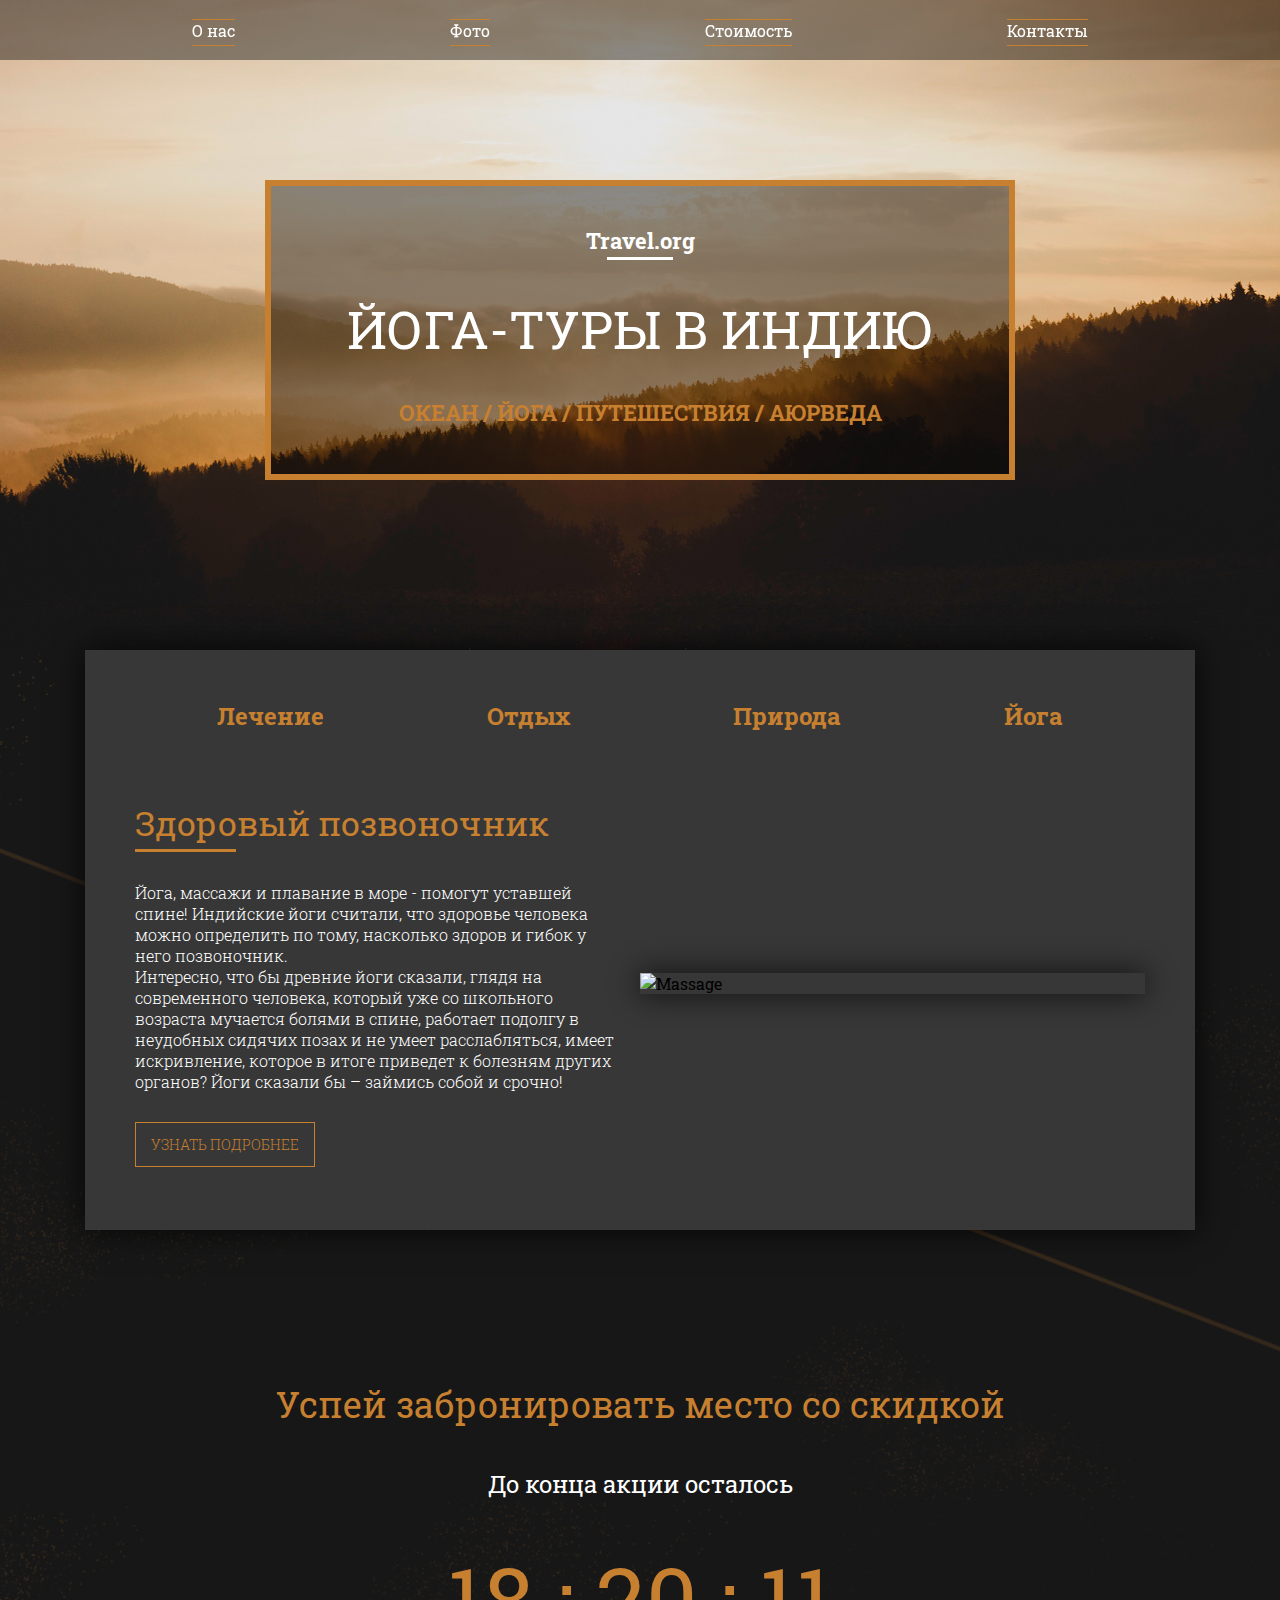
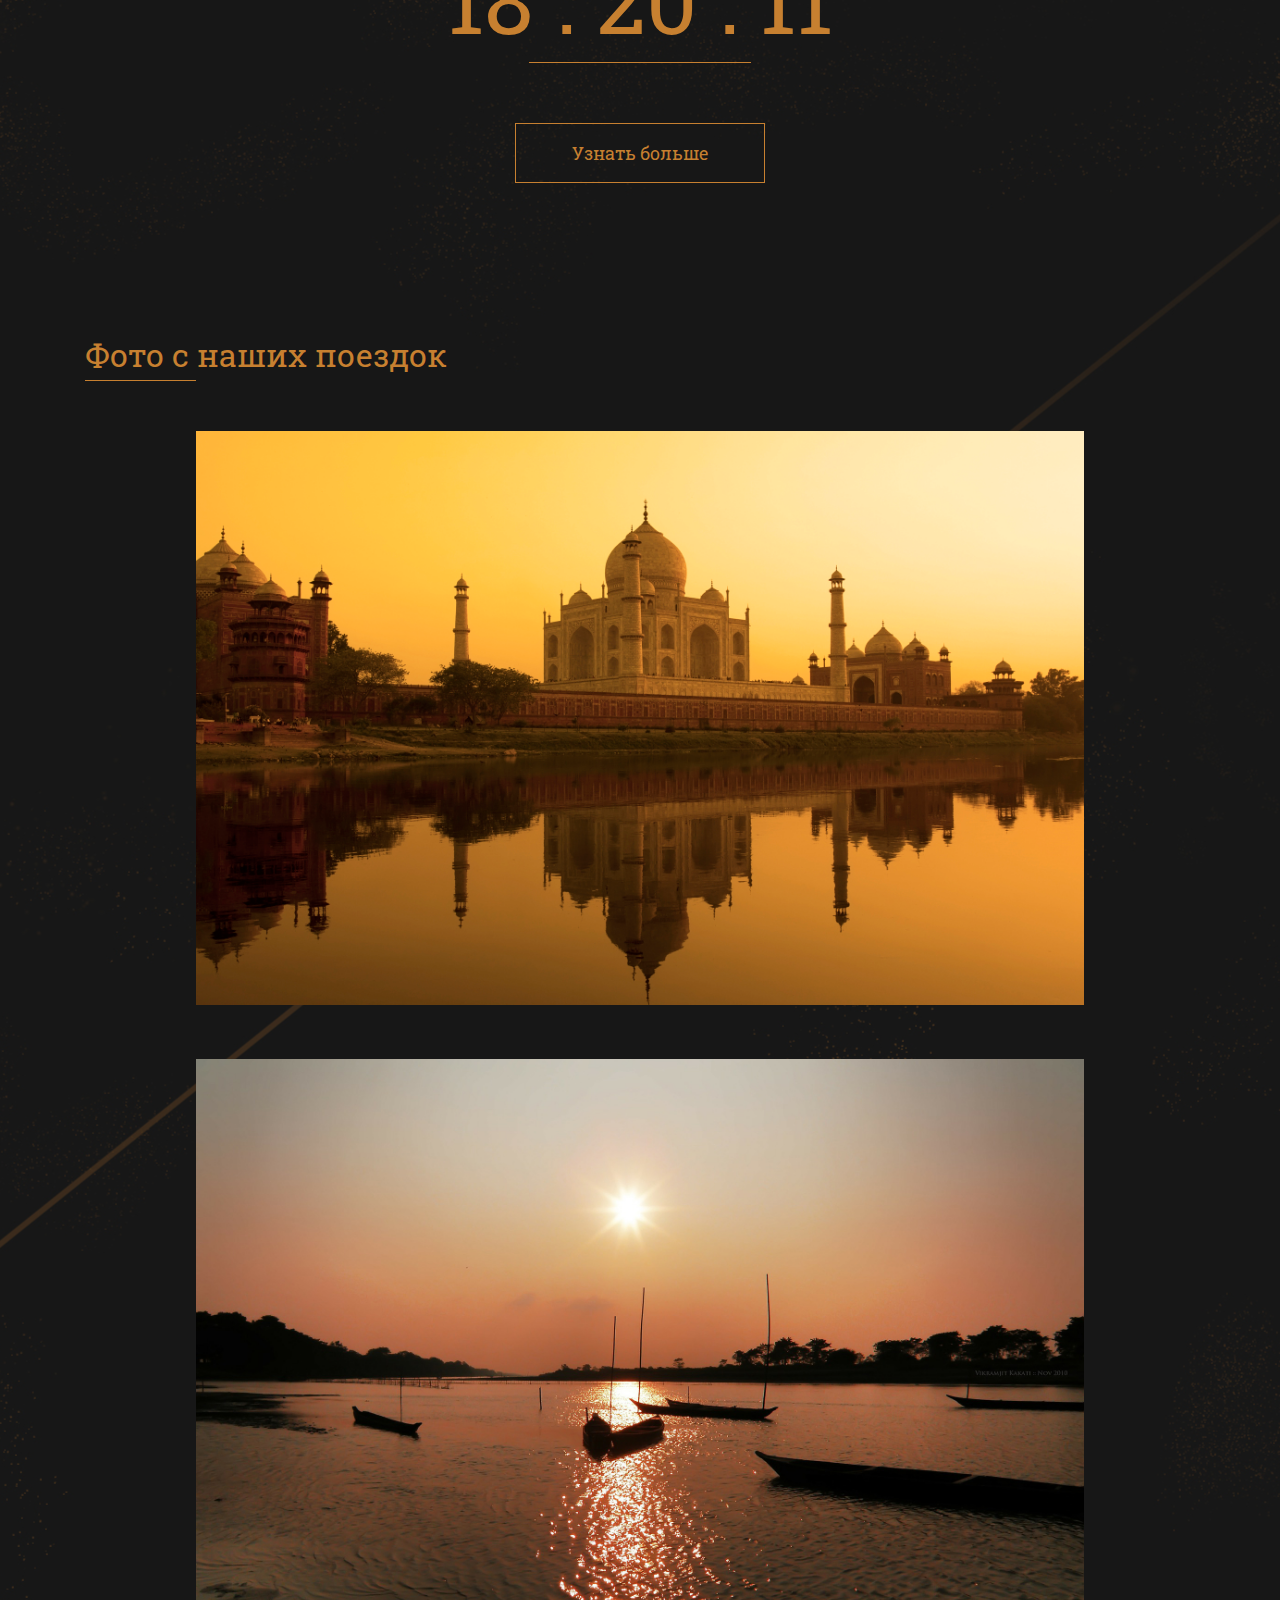
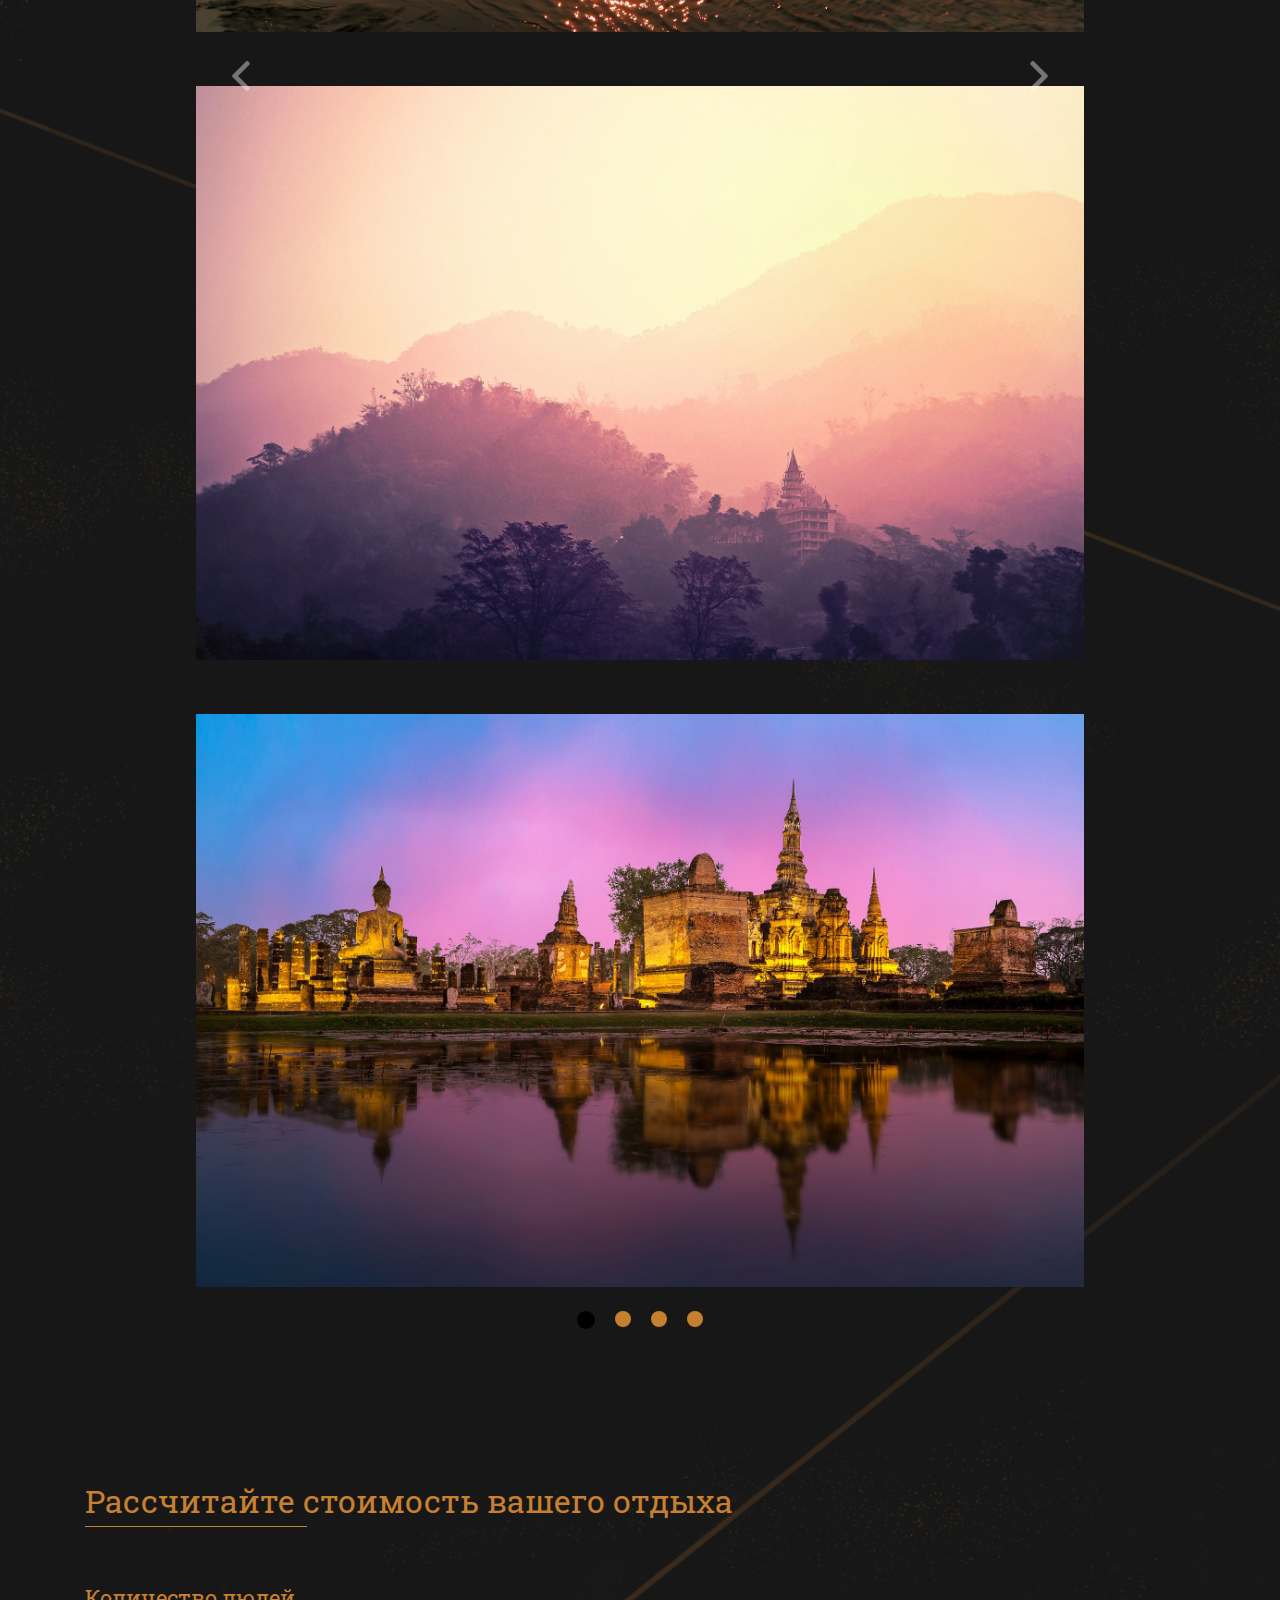
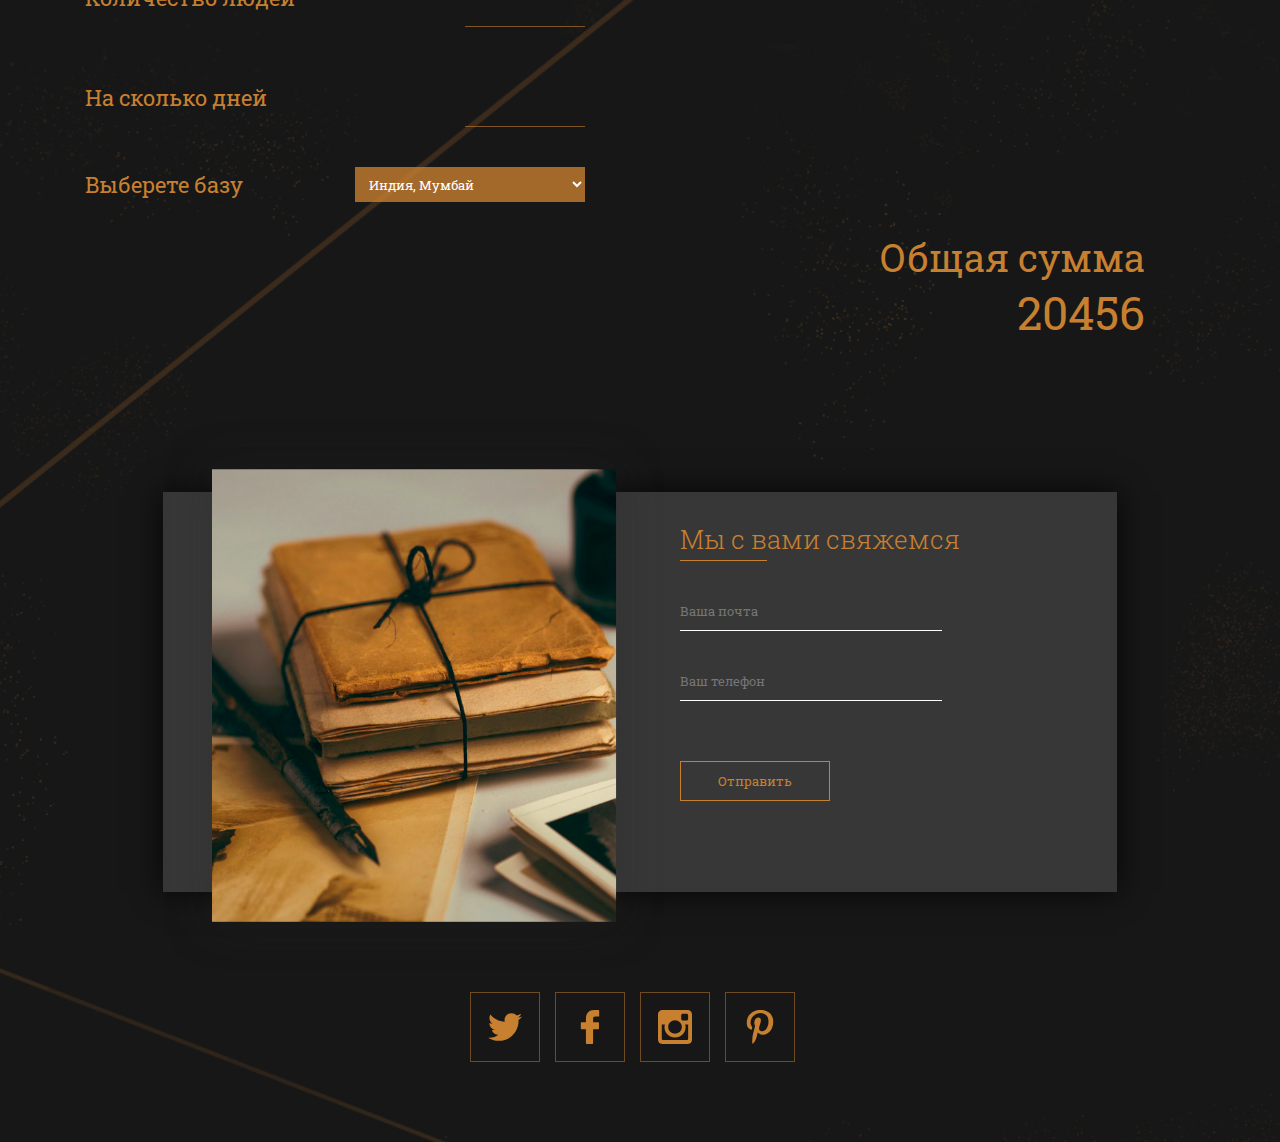
==== 3,2/index.html @ 63c2f08e "Урок 3.2. Создаем табы на странице" ====
<!DOCTYPE html>
<html lang="ru">
<head>
	<meta charset="UTF-8">
	<title>Yoga</title>
	
	<link href="https://fonts.googleapis.com/css?family=Roboto+Slab:300,400,700&amp;subset=cyrillic-ext" rel="stylesheet">
	<link rel="stylesheet" href="css/bootstrap-grid.min.css">
	<link rel="stylesheet" href="css/style.css">
</head>
<body>
	<header>
		<div class="container">
			<nav>
				<ul>
					<li><a href="#about">О нас</a></li>
					<li><a href="#photo">Фото</a></li>
					<li><a href="#price">Стоимость</a></li>
					<li><a href="#contacts">Контакты</a></li>
				</ul>
			</nav>
		</div>
	</header>
	<div class="main">
		<div class="container">
			<div class="row">
				<div class="col-12">
					<div class="main-block">
						<div class="main-block-link">
							Travel.org							
						</div>
						<div class="main-block-title">
							йога-туры в индию
						</div>
						<div class="main-block-descr">
							океан / йога / путешествия / аюрведа
						</div>
					</div>
				</div>
			</div>
		</div>
	</div>
	<div class="content">
		<div class="container" id="about">
			<div class="info" >
				<div class="info-header">
					<div class="info-header-tab">Лечение</div>
					<div class="info-header-tab">Отдых</div>
					<div class="info-header-tab">Природа</div>
					<div class="info-header-tab">Йога</div>
				</div>
				<div class="info-tabcontent fade">
					<div class="description">
						<div class="description-title">Здоровый позвоночник</div>
						<div class="description-text">Йога, массажи и плавание в море - помогут уставшей спине! Индийские йоги считали, что здоровье человека можно определить по тому, насколько здоров и гибок у него позвоночник.<br> Интересно, что бы древние йоги сказали, глядя на современного человека, который уже со школьного возраста мучается болями в спине, работает подолгу в неудобных сидячих позах и не умеет расслабляться, имеет искривление, которое в итоге приведет к болезням других органов? Йоги сказали бы – займись собой и срочно!
						</div>
						<div class="description-btn">
							Узнать подробнее
						</div>
					</div>
					<div class="photo">
						<img src="img/massage.jpg" alt="Massage">
					</div>
				</div>
				<div class="info-tabcontent fade">
					<div class="description">
						<div class="description-title">Антистресс</div>
						<div class="description-text">Аюрведа и йога утверждают, что главным источником здоровья нашего организма является здоровый ум. Программа «Антистресс» сначала убирает последствия стресса на физическом уровне, потом помогает избавиться от негативных и навязчивых мыслей, затем повышает общий уровень энергии.<br> Вы наконец вспомните ощущение "свободной головы", ощутите прилив физических сил и вспомните, что такое счастье.</div>
						<div class="description-btn">
							Узнать подробнее
						</div>
					</div>
					<div class="photo">
						<img src="img/sunset.jpg" alt="sunset">
					</div>
				</div>
				<div class="info-tabcontent fade">
					<div class="description">
						<div class="description-title">Восстановление</div>
						<div class="description-text">Стрессы, жизнь в условиях города, плохая экология, загрязненные продукты и вода, напряженный ритм жизни - все это день ото дня отбирает у нас молодость и хорошее здоровье.<br> Одним кремом для лица не решить проблему омоложения организма, когда тебе за 40. Согласны?</div>
						<div class="description-btn">
							Узнать подробнее
						</div>
					</div>
					<div class="photo">
						<img src="img/sunrise.jpg" alt="sunrise">
					</div>
				</div>
				<div class="info-tabcontent fade">
					<div class="description">
						<div class="description-title">Йога и аюрведа</div>
						<div class="description-text">Несколько лет назад мы разработали специальные программы по йоге и аюрведе - и мы поняли, что они отлично работают - на опыте 530 наших туристов! В каждой из этих программ есть одна цель, на достижение которой будут направлены и асаны, и дыхательные практики, и медитации, и аюрведические процедуры, будут читаться лекции по этой теме. <br>Йога и аюрведа - два сильных война, которые сообща будут бороться с проблемами и болезнями.</div>
						<div class="description-btn">
							Узнать подробнее
						</div>
					</div>
					<div class="photo">
						<img src="img/yoga.jpg" alt="yoga">
					</div>
				</div>
			</div>
			<div class="timer">
				<div class="timer-title">Успей забронировать место со скидкой</div>
				<div class="timer-action">
					До конца акции осталось
				</div>
				<div class="timer-numbers" id="timer">
					<span class="hours">18</span>
					<span>:</span>
					<span class="minutes">20</span>
					<span>:</span>
					<span class="seconds">11</span>
				</div>
			</div>
			<button class="more"> Узнать больше</button>
			<div class="slider" id="photo">
				<div class="slider-title">Фото с наших поездок
				</div>
				<div class="wrap">

					<div class="slider-item fade">
						<img src="img/slider_1.jpg" alt="slider">
					</div>
					<div class="slider-item fade">
						<img src="img/slider_2.jpg" alt="slider">
					</div>
					<div class="slider-item fade">
						<img src="img/slider_3.jpg" alt="slider">
					</div>
					<div class="slider-item fade">
						<img src="img/slider_4.jpg" alt="slider">
					</div>

					<div class="prev"><div class="arrow-left"></div></div>
					<div class="next"><div class="arrow-right"></div></div>
				</div>
				<div class="slider-dots">
					<div class="dot dot-active"></div>
					<div class="dot"></div>
					<div class="dot"></div>
					<div class="dot"></div>
				</div>
			</div>
			<div class="counter" id="price">
				<div class="counter-title">Рассчитайте стоимость вашего отдыха
				</div>
				<div class="counter-block">
					<div class="counter-block-option">Количество людей</div>
					<input type="number" min="1" step="1" class="counter-block-input">
				</div>
				<div class="counter-block">
					<div class="counter-block-option">На сколько дней</div>
					<input type="number" min="1" step="1" class="counter-block-input">
				</div>
				<div class="counter-block">
					<div class="counter-block-option">Выберете базу</div>
					<select name="place" id="select">
						<option id="mumbai" value="1">Индия, Мумбай</option>
						<option id="kerala" value="1.5">Индия, Керала</option>
						<option id="varanasi" value="1.8">Индия, Варанаси</option>
					</select>
				</div>
				<div class="counter-total">
					Общая сумма<br>
					<span id="total">20456</span>
				</div>
			</div>
			<div class="contact" id="contacts">
				<div class="contact-img">
					<img src="img/letter.png" alt="letter">
				</div>
				<div class="contact-form">
					<div class="contact-form-title">
						Мы с вами свяжемся
					</div>
					<form id="form">
						<input required type="email" placeholder="Ваша почта">
						<input required type="tel" placeholder="Ваш телефон">
						<button type="submit">Отправить</button>
					</form>
				</div>
			</div>
		</div>
		<footer>
			<div class="container">
				<div class="social">
					<div class="social-block">
						<a href="#">
						<img src="logo/twitter-logo-silhouette.svg" alt="">
						</a>
					</div>
					<div class="social-block">
						<a href="#">
						<img src="logo/facebook-logo.svg" alt="">
						</a>
					</div>
					<div class="social-block">
						<a href="#">
						<img src="logo/instagram-social-network-logo-of-photo-camera.svg" alt="">
						</a>
					</div>
					<div class="social-block">
						<a href="#">
						<img src="logo/pinterest-logo.svg" alt="">
						</a>
					</div>
				</div>
			</div>
		</footer>
	</div>
	<div class="overlay fade">
	 		<div class="popup">
				<div class="popup-close">&times;
				</div>
				<div class="popup-title">
				Форма обратной связи</div>
					<div class="popup-form">	
						<form action="#" class="main-form">
							<div class="popup-form-header">
								Узнайте больше о своём отдыхе
							</div>
								<label class="popup-form__label" for="phone">
								Введите ваш номер телефона:
								</label>
								<input class="popup-form__input" name="phone" type="tel" required placeholder="+7(978) 973 33 45">
								<button class="button popup-form__btn">
									Оставить заявку!
								</button>
						</form>
					</div>
	 		</div>
	</div>
	<script src="js/script.js"></script>
</body>
</html>
---- 3,2/css/style.css ----
.fade {
  -webkit-animation-name: fade;
  animation-name: fade;
  -webkit-animation-duration: 2.5s;
  animation-duration: 2.5s;
  -webkit-animation-name: fade;
  -webkit-animation-duration: 2.5s;
}

@-webkit-keyframes fade {
  from {
    opacity: 0.1;
  }

  to {
    opacity: 1;
  }
}

@keyframes fade {
  from {
    opacity: 0.1;
  }

  to {
    opacity: 1;
  }
}

.more-splash {
  -webkit-animation-name: splash;
  animation-name: splash;
  -webkit-animation-duration: 1.7s;
  animation-duration: 1.7s;
}

@-webkit-keyframes splash {
  from {
    box-shadow: 0 0 10px #c78030;
  }

  to {
    box-shadow: 0 0 60px #c78030;
  }
}

@keyframes splash {
  from {
    box-shadow: 0 0 10px #c78030;
  }

  to {
    box-shadow: 0 0 60px #c78030;
  }
}

* {
  box-sizing: border-box;
  margin: 0;
  padding: 0;
  outline: none;
  font-family: "Roboto Slab";
}

a {
  color: inherit;
  text-decoration: none;
}

a:visited,
a:hover,
a:focus,
a:active {
  text-decoration: none;
  color: inherit;
}

header {
  width: 100%;
  height: 60px;
  position: fixed;
  top: 0;
  background-color: rgba(0, 0, 0, 0.4);
  z-index: 10;
}

header ul {
  height: 60px;
  display: -webkit-box;
  display: -webkit-flex;
  display: -ms-flexbox;
  display: flex;
  list-style-type: none;
  -webkit-justify-content: space-around;
  -ms-flex-pack: distribute;
  justify-content: space-around;
  -webkit-box-align: center;
  -webkit-align-items: center;
  -ms-flex-align: center;
  align-items: center;
  color: #fff;
}

header ul li:after {
  content: '';
  display: block;
  width: 100%;
  height: 1px;
  background-color: #c78030;
  margin-top: 4px;
  -webkit-transition: 0.4s;
  transition: 0.4s;
}

header ul li:before {
  content: '';
  display: block;
  width: 100%;
  right: 0;
  height: 1px;
  background-color: #c78030;
  margin-top: 4px;
  -webkit-transition: 0.4s;
  transition: 0.4s;
}

.main {
  height: 650px;
  width: 100%;
  background: url(../img/bg.jpg) center no-repeat;
  background-size: cover;
}

.main-block {
  width: 750px;
  min-height: 300px;
  border: 6px solid #c78030;
  background-color: rgba(0, 0, 0, 0.4);
  margin: 0 auto;
  padding: 40px;
  margin-top: 180px;
  text-align: center;
}

.main-block-link {
  color: #fff;
  font-size: 22px;
  font-weight: bold;
}

.main-block-link:after {
  content: '';
  display: block;
  width: 10%;
  height: 3px;
  background-color: #fff;
  margin: 0 auto;
  margin-top: 2px;
}

.main-block-title {
  color: #fff;
  text-transform: uppercase;
  font-size: 52px;
  margin-top: 35px;
}

.main-block-descr {
  color: #c78030;
  text-transform: uppercase;
  font-size: 22px;
  margin-top: 35px;
  font-weight: bold;
}

.content {
  width: 100%;
  min-height: 3200px;
  background: url(../img/main_bg.jpg);
  background-position: 50% 30%;
}

.content .info {
  width: 100%;
  min-height: 580px;
  background-color: #373737;
  padding: 50px;
  box-shadow: 0px 0px 30px rgba(0, 0, 0, 0.8);
}

.content .info-header {
  width: 100%;
  height: 50px;
  display: -webkit-box;
  display: -webkit-flex;
  display: -ms-flexbox;
  display: flex;
  -webkit-justify-content: space-around;
  -ms-flex-pack: distribute;
  justify-content: space-around;
}

.content .info-header-tab {
  color: #c78030;
  font-weight: bold;
  font-size: 24px;
  cursor: pointer;
}

.content .info-header-tab:after {
  content: '';
  display: block;
  width: 0%;
  height: 3px;
  background-color: #c78030;
  margin-top: 4px;
  -webkit-transition: 0.4s;
  transition: 0.4s;
}

.content .info-header-tab:hover:after {
  width: 60%;
}

.content .info-tabcontent {
  width: 100%;
  display: -webkit-box;
  display: -webkit-flex;
  display: -ms-flexbox;
  display: flex;
  padding-top: 50px;
  -webkit-transition: 0.3s;
  transition: 0.3s;
}

.content .info-tabcontent .description,
.content .info-tabcontent .photo {
  width: 50%;
}

.content .info-tabcontent .description-title {
  font-size: 34px;
  color: #c78030;
}

.content .info-tabcontent .description-title:after {
  content: '';
  display: block;
  width: 20%;
  height: 3px;
  background-color: #c78030;
  margin-top: 4px;
}

.content .info-tabcontent .description-text {
  margin-top: 30px;
  color: #fff;
  font-weight: 300;
  padding-right: 20px;
}

.content .info-tabcontent .description-btn {
  width: 180px;
  height: 45px;
  line-height: 43px;
  margin-top: 30px;
  border: 1px solid #c78030;
  font-size: 14px;
  color: #c78030;
  text-transform: uppercase;
  font-weight: bold;
  text-align: center;
  font-weight: 300;
  cursor: pointer;
}

.content .info-tabcontent .description-btn:hover {
  box-shadow: 0px 0px 5px #c78030;
}

.content .info-tabcontent .photo {
  display: -webkit-box;
  display: -webkit-flex;
  display: -ms-flexbox;
  display: flex;
  -webkit-box-align: center;
  -webkit-align-items: center;
  -ms-flex-align: center;
  align-items: center;
}

.content .info-tabcontent .photo img {
  width: 100%;
  box-shadow: 0px 0px 30px rgba(0, 0, 0, 0.8);
}

.content .info .hide {
  display: none;
}

.content .info .show {
  display: -webkit-box;
  display: -webkit-flex;
  display: -ms-flexbox;
  display: flex;
}

.content .timer {
  margin-top: 150px;
  text-align: center;
}

.content .timer-title {
  font-size: 36px;
  color: #c78030;
}

.content .timer-action {
  font-size: 24px;
  color: #fff;
  margin-top: 40px;
}

.content .timer-numbers {
  margin-top: 40px;
  font-size: 90px;
  color: #c78030;
}

.content .timer-numbers:after {
  content: '';
  display: block;
  width: 20%;
  height: 1px;
  background-color: #c78030;
  margin: 0 auto;
  margin-top: 4px;
}

.content .slider {
  margin-top: 150px;
  position: relative;
}

.content .slider-title {
  font-size: 32px;
  color: #c78030;
}

.content .slider-title:after {
  content: '';
  display: block;
  width: 10%;
  height: 1px;
  background-color: #c78030;
  margin-top: 4px;
}

.content .slider .wrap {
  width: 100%;
  position: relative;
}

.content .slider .wrap .slider-item {
  width: 80%;
  margin: 0 auto;
  margin-top: 50px;
  position: relative;
}

.content .slider .wrap .slider-item img {
  width: 100%;
}

.content .slider .wrap .prev {
  position: absolute;
  cursor: pointer;
  top: 0;
  width: 90px;
  left: 10%;
  background-color: rgba(0, 0, 0, 0);
  -webkit-transition: 0.3s;
  transition: 0.3s;
  height: 100%;
}

.content .slider .wrap .prev:hover {
  background-color: rgba(0, 0, 0, 0.4);
}

.content .slider .wrap .prev:hover .arrow-left {
  opacity: 1;
}

.content .slider .wrap .prev .arrow-left {
  width: 30px;
  height: 30px;
  background: url(../icons/left-arrow.svg) center no-repeat;
  background-size: cover;
  position: absolute;
  top: 50%;
  left: 50%;
  -webkit-transform: translate(-50%);
  -ms-transform: translate(-50%);
  transform: translate(-50%);
  opacity: .4;
  -webkit-transition: 1s;
  transition: 1s;
}

.content .slider .wrap .next {
  position: absolute;
  cursor: pointer;
  top: 0;
  width: 90px;
  background-color: rgba(0, 0, 0, 0);
  -webkit-transition: 0.3s;
  transition: 0.3s;
  height: 100%;
  right: 10%;
}

.content .slider .wrap .next:hover {
  background-color: rgba(0, 0, 0, 0.4);
}

.content .slider .wrap .next:hover .arrow-right {
  opacity: 1;
}

.content .slider .wrap .next .arrow-right {
  width: 30px;
  height: 30px;
  background: url(../icons/right-arrow.svg) center no-repeat;
  background-size: cover;
  position: absolute;
  top: 50%;
  left: 50%;
  -webkit-transform: translate(-50%);
  -ms-transform: translate(-50%);
  transform: translate(-50%);
  opacity: .4;
  -webkit-transition: 1s;
  transition: 1s;
}

.content .slider-dots {
  width: 90%;
  margin: 0 auto;
  margin-top: 20px;
  display: -webkit-box;
  display: -webkit-flex;
  display: -ms-flexbox;
  display: flex;
  -webkit-box-pack: center;
  -webkit-justify-content: center;
  -ms-flex-pack: center;
  justify-content: center;
}

.content .slider-dots .dot {
  cursor: pointer;
  height: 16px;
  width: 16px;
  margin: 0 10px;
  background-color: #c78030;
  border-radius: 50%;
  display: inline-block;
  -webkit-transition: background-color 0.6s ease;
  transition: background-color 0.6s ease;
}

.content .slider-dots .dot-active {
  background-color: #000;
  height: 18px;
  width: 18px;
}

.content .counter {
  margin-top: 150px
    /* Для Firefox */
}

.content .counter-title {
  font-size: 32px;
  color: #c78030;
}

.content .counter-title:after {
  content: '';
  display: block;
  width: 20%;
  height: 1px;
  background-color: #c78030;
  margin-top: 4px;
}

.content .counter-block {
  margin-top: 40px;
  width: 45%;
  display: -webkit-box;
  display: -webkit-flex;
  display: -ms-flexbox;
  display: flex;
  -webkit-box-pack: justify;
  -webkit-justify-content: space-between;
  -ms-flex-pack: justify;
  justify-content: space-between;
  -webkit-box-align: center;
  -webkit-align-items: center;
  -ms-flex-align: center;
  align-items: center;
}

.content .counter-block-option {
  font-size: 22px;
  color: #c78030;
}

.content .counter-block-input {
  display: block;
  width: 120px;
  height: 60px;
  padding: 10px;
  color: #c78030;
  background-color: transparent;
  border: none;
  border-bottom: 1px solid rgba(199, 126, 48, 0.6);
  font-size: 46px;
  text-align: center;
}

.content .counter-block select {
  width: 230px;
  height: 35px;
  padding-left: 10px;
  background-color: rgba(199, 126, 48, 0.8);
  color: #fff;
  border: none;
}

.content .counter-total {
  margin-top: 30px;
  padding-right: 50px;
  text-align: right;
  font-size: 38px;
  color: #c78030;
}

.content .counter-total span {
  font-size: 46px;
}

.content .counter input[type=number]::-webkit-inner-spin-button,
.content .counter input[type=number]::-webkit-outer-spin-button {
  -webkit-appearance: none;
  -moz-appearance: none;
  appearance: none;
  margin: 0;
}

.content .counter input[type=number] {
  -moz-appearance: textfield;
}

.content .more {
  display: block;
  margin: 0 auto;
  margin-top: 60px;
  width: 250px;
  height: 60px;
  background-color: transparent;
  border: 1px solid #c78030;
  font-size: 18px;
  color: #c78030;
  cursor: pointer;
}

.content .more:hover {
  box-shadow: 0 0 10px #c78030;
}

.content .contact {
  width: 86%;
  height: 400px;
  display: -webkit-box;
  display: -webkit-flex;
  display: -ms-flexbox;
  display: flex;
  background-color: #373737;
  margin: 0 auto;
  margin-top: 150px;
  box-shadow: 0px 0px 30px rgba(0, 0, 0, 0.8);
}

.content .contact-img {
  width: 50%;
}

.content .contact-img img {
  height: 550px;
  -webkit-transform: translateY(-13%);
  -ms-transform: translateY(-13%);
  transform: translateY(-13%);
}

.content .contact-form {
  width: 50%;
  padding-left: 40px;
}

.content .contact-form-title {
  margin-top: 30px;
  color: #c78030;
  font-size: 26px;
  font-weight: 300;
}

.content .contact-form-title:after {
  content: '';
  display: block;
  width: 20%;
  height: 1px;
  background-color: #c78030;
  margin-top: 4px;
}

.content .contact-form form input {
  display: block;
  width: 60%;
  height: 40px;
  margin-top: 30px;
  background-color: transparent;
  border: none;
  border-bottom: 1px solid #fff;
  color: #fff;
}

.content .contact-form form button {
  margin-top: 60px;
  width: 150px;
  height: 40px;
  background-color: transparent;
  border: 1px solid #c78030;
  color: #c78030;
  cursor: pointer;
}

.content .contact-form form button:hover {
  box-shadow: 0 0 10px #c78030;
}

.content footer {
  width: 100%;
  height: 250px;
  display: -webkit-box;
  display: -webkit-flex;
  display: -ms-flexbox;
  display: flex;
  -webkit-box-align: center;
  -webkit-align-items: center;
  -ms-flex-align: center;
  align-items: center;
}

.content footer .social {
  display: -webkit-box;
  display: -webkit-flex;
  display: -ms-flexbox;
  display: flex;
  -webkit-box-pack: center;
  -webkit-justify-content: center;
  -ms-flex-pack: center;
  justify-content: center;
  -webkit-box-align: center;
  -webkit-align-items: center;
  -ms-flex-align: center;
  align-items: center;
  padding-top: 20px;
}

.content footer .social .social-block {
  width: 70px;
  height: 70px;
  border: 1px solid rgba(199, 128, 48, 0.5);
  margin-right: 15px;
}

.content footer .social .social-block:hover {
  box-shadow: 0 0 10px #c78030;
}

.content footer .social .social-block a img {
  width: 50%;
  display: block;
  margin: 0 auto;
  margin-top: 17px;
}

.overlay {
  position: fixed;
  display: none;
  top: 0;
  width: 100%;
  height: 100%;
  background-color: rgba(0, 0, 0, 0.5);
  z-index: 3;
}

.overlay .popup {
  position: fixed;
  z-index: 4;
  left: 50%;
  top: 150px;
  width: 752px;
  -webkit-transform: translateX(-50%);
  -ms-transform: translateX(-50%);
  transform: translateX(-50%);
}

.overlay .popup-close {
  position: absolute;
  right: -20px;
  top: -35px;
  cursor: pointer;
  font-size: 35px;
  color: #fff;
  font-weight: 300;
}

.overlay .popup-title {
  display: block;
  width: 100%;
  height: 71px;
  line-height: 71px;
  margin: 0;
  background-color: #c78030;
  color: #ffffff;
  text-transform: uppercase;
  font-size: 21px;
  font-weight: 500;
  text-align: center;
}

.overlay .popup-form {
  background: url(../img/modal.jpg) center no-repeat;
  background-size: cover;
  padding: 35px 88px 50px 88px;
  color: #fff;
}

.overlay .popup-form-header {
  padding: 0;
  font-weight: 400;
  line-height: 27px;
  font-size: 30px;
  text-align: center;
}

.overlay .popup-form__label {
  display: block;
  margin-top: 23px;
  font-size: 20px;
  font-weight: 300;
  text-align: center;
}

.overlay .popup-form__input {
  width: 365px;
  height: 56px;
  margin-top: 17px;
  font-size: 18px;
  background-color: #c78030;
  border: none;
  color: #fff;
  text-align: center;
}

.overlay .popup-form__input::-webkit-input-placeholder {
  color: #fff;
}

.overlay .popup-form__input::-moz-placeholder {
  color: #fff;
}

.overlay .popup-form__input:-moz-placeholder {
  color: #fff;
}

.overlay .popup-form__input:-ms-input-placeholder {
  color: #fff;
}

.overlay .popup-form__input:focus::-webkit-input-placeholder {
  color: transparent;
}

.overlay .popup-form__input:focus::-moz-placeholder {
  color: transparent;
}

.overlay .popup-form__input:focus:-moz-placeholder {
  color: transparent;
}

.overlay .popup-form__input:focus:-ms-input-placeholder {
  color: transparent;
}

.overlay .popup-form__btn {
  width: 180px;
  height: 56px;
  font-size: 15px;
  line-height: 22px;
  margin-left: 16px;
  background-color: transparent;
  color: #c78030;
  border: 1px solid #c78030;
  cursor: pointer;
}

.overlay .popup-form__btn:hover {
  box-shadow: 0 0 10px #c78030;
}
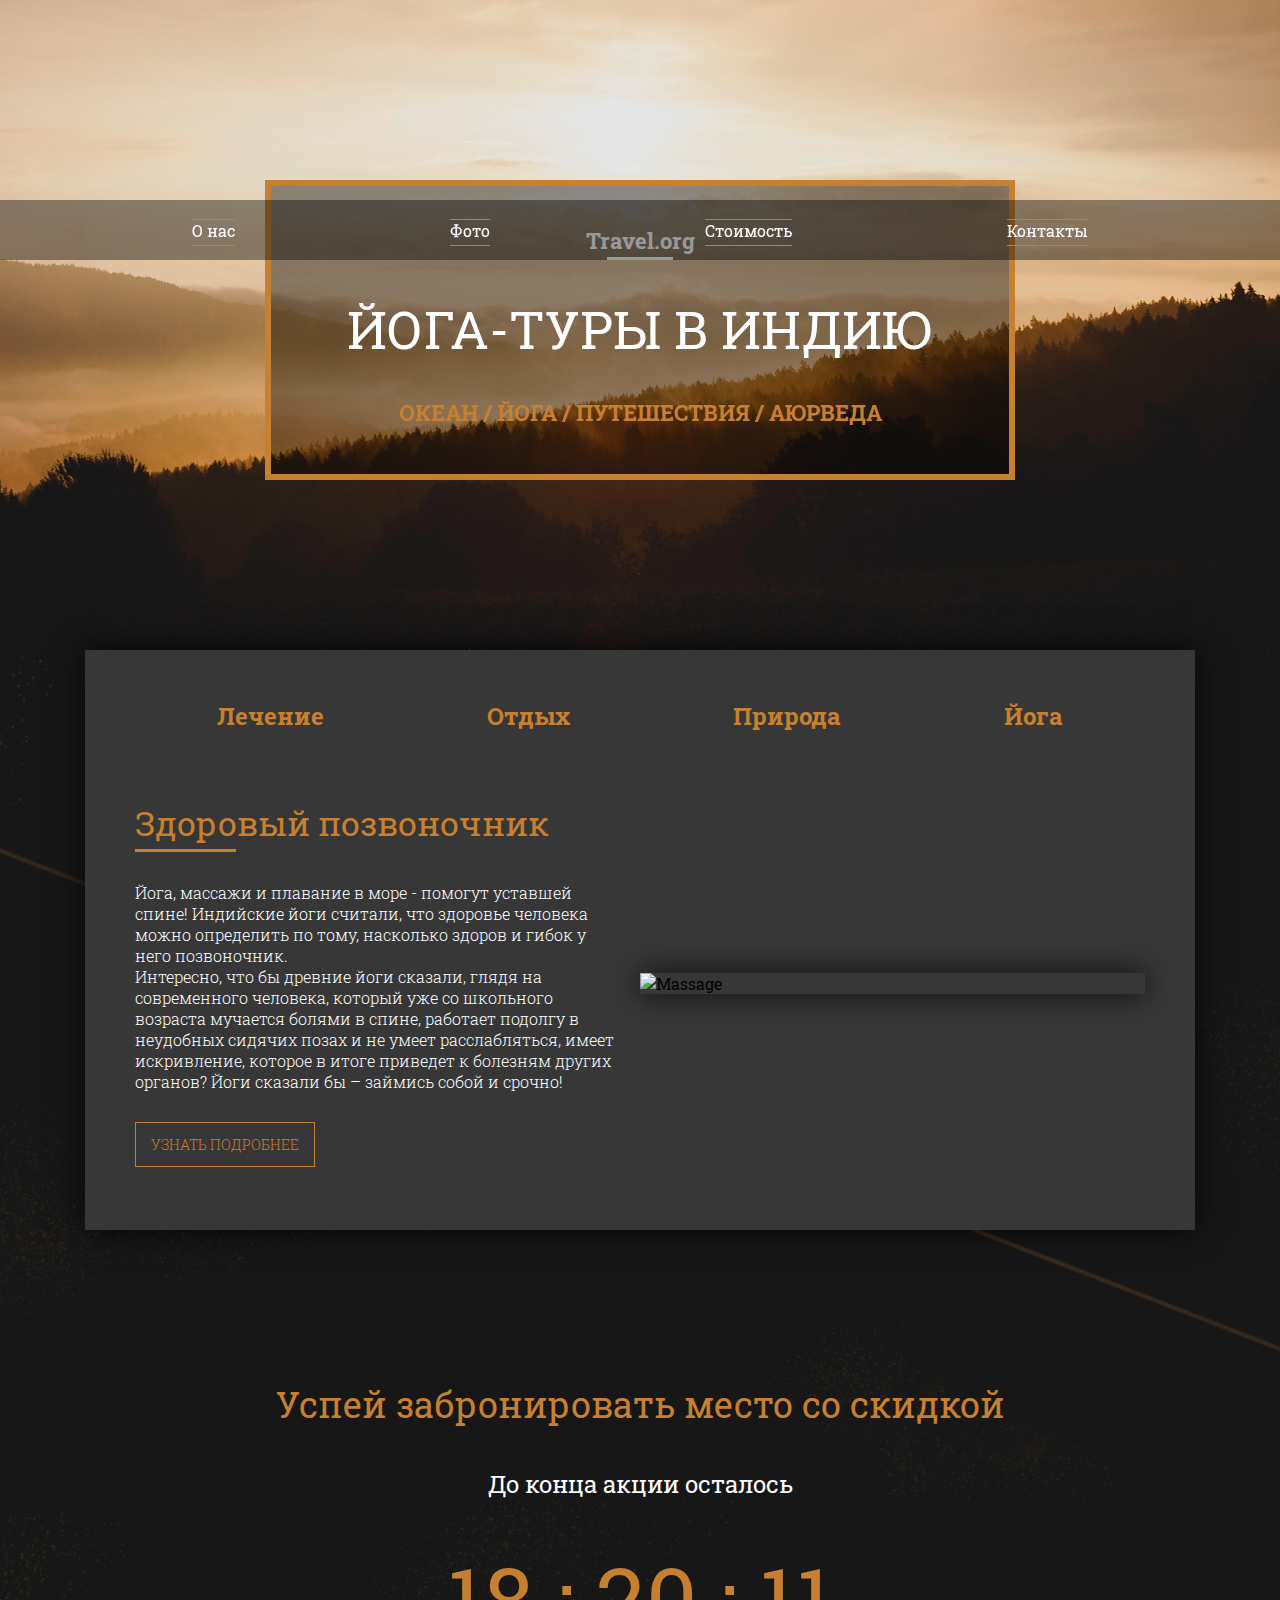
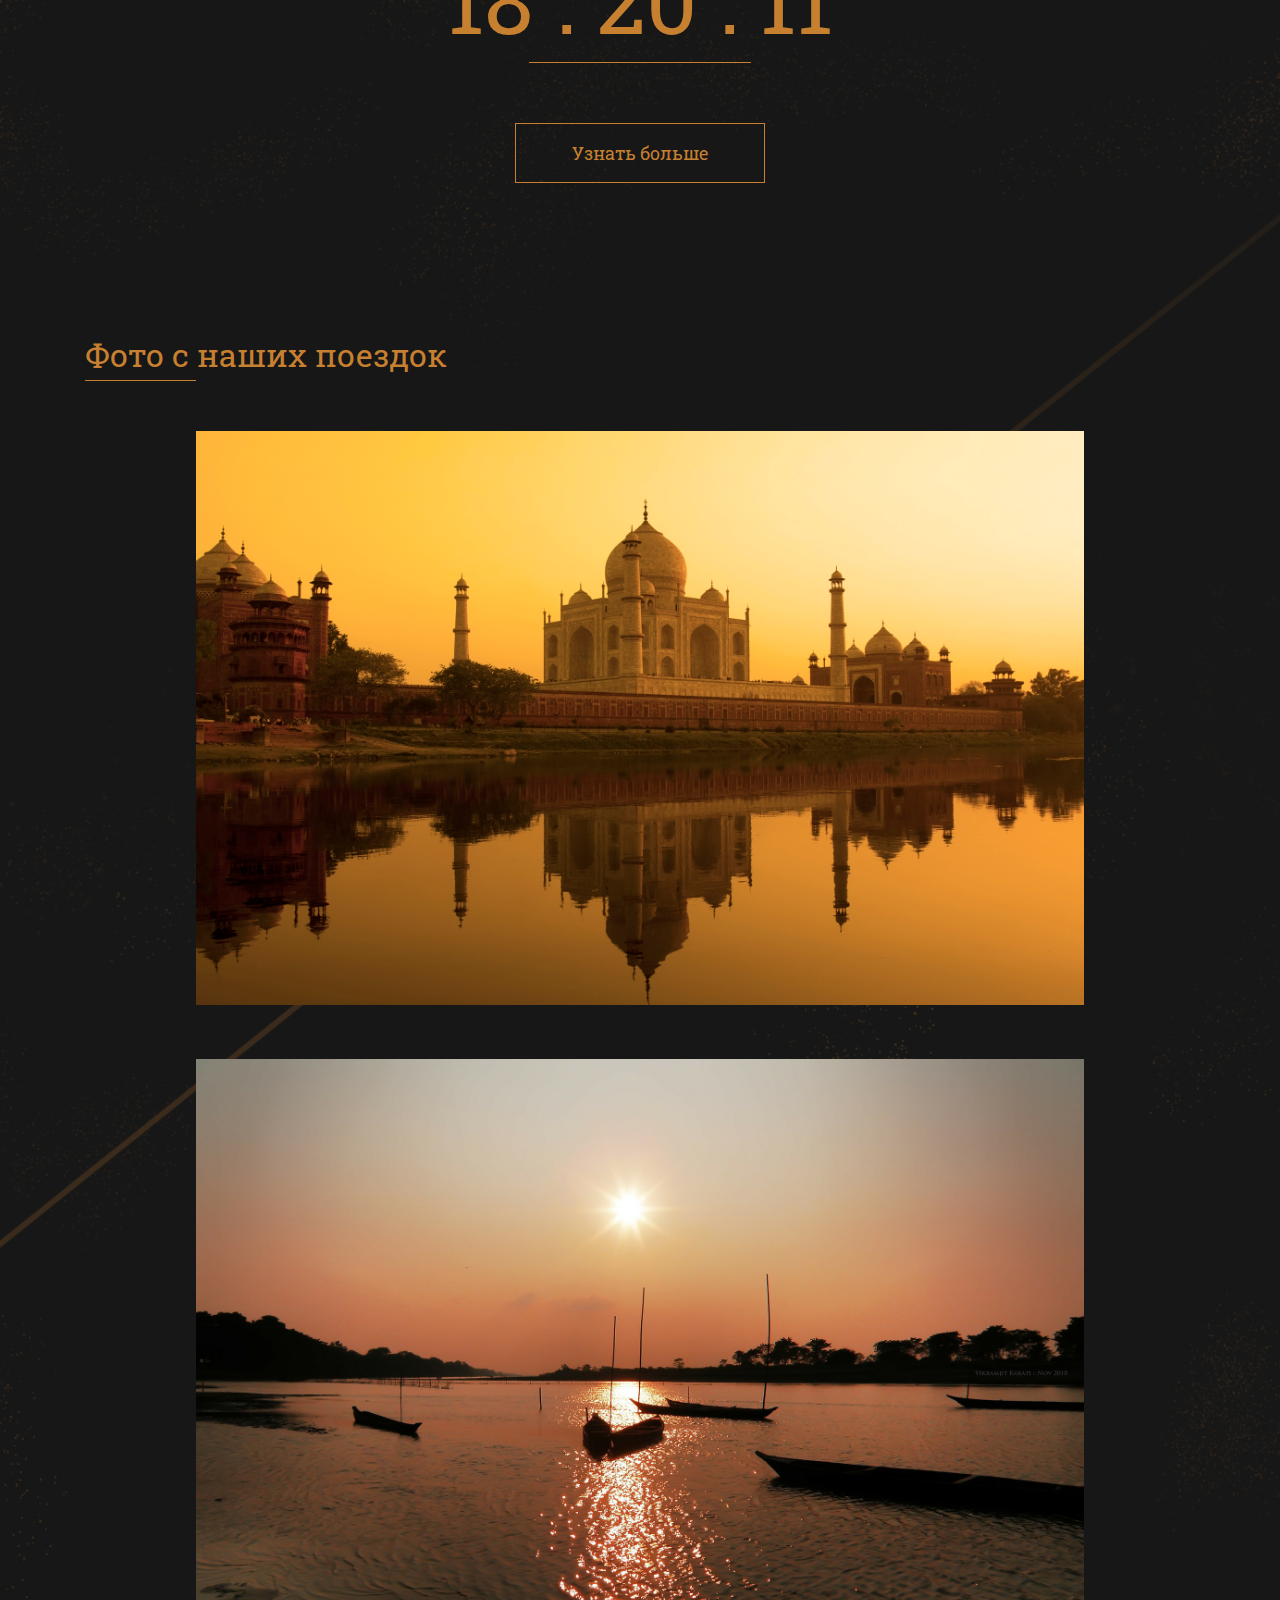
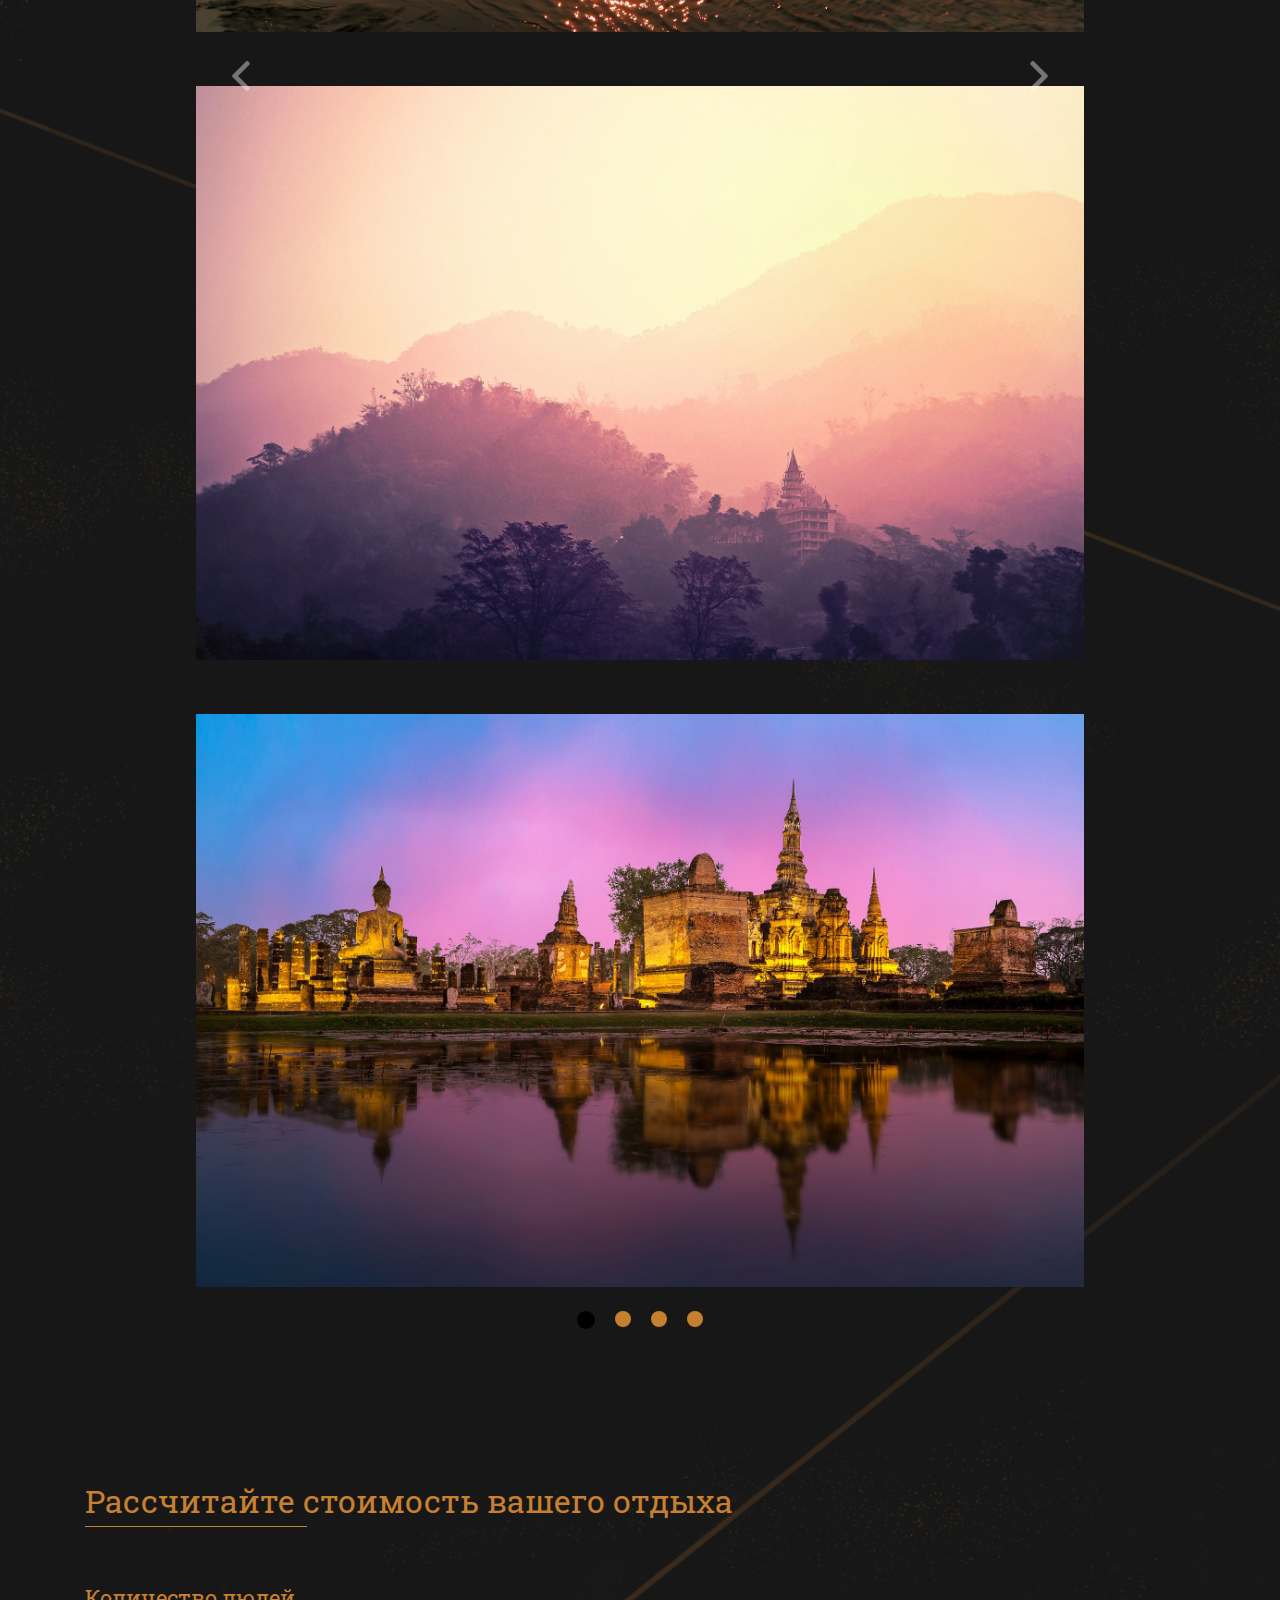
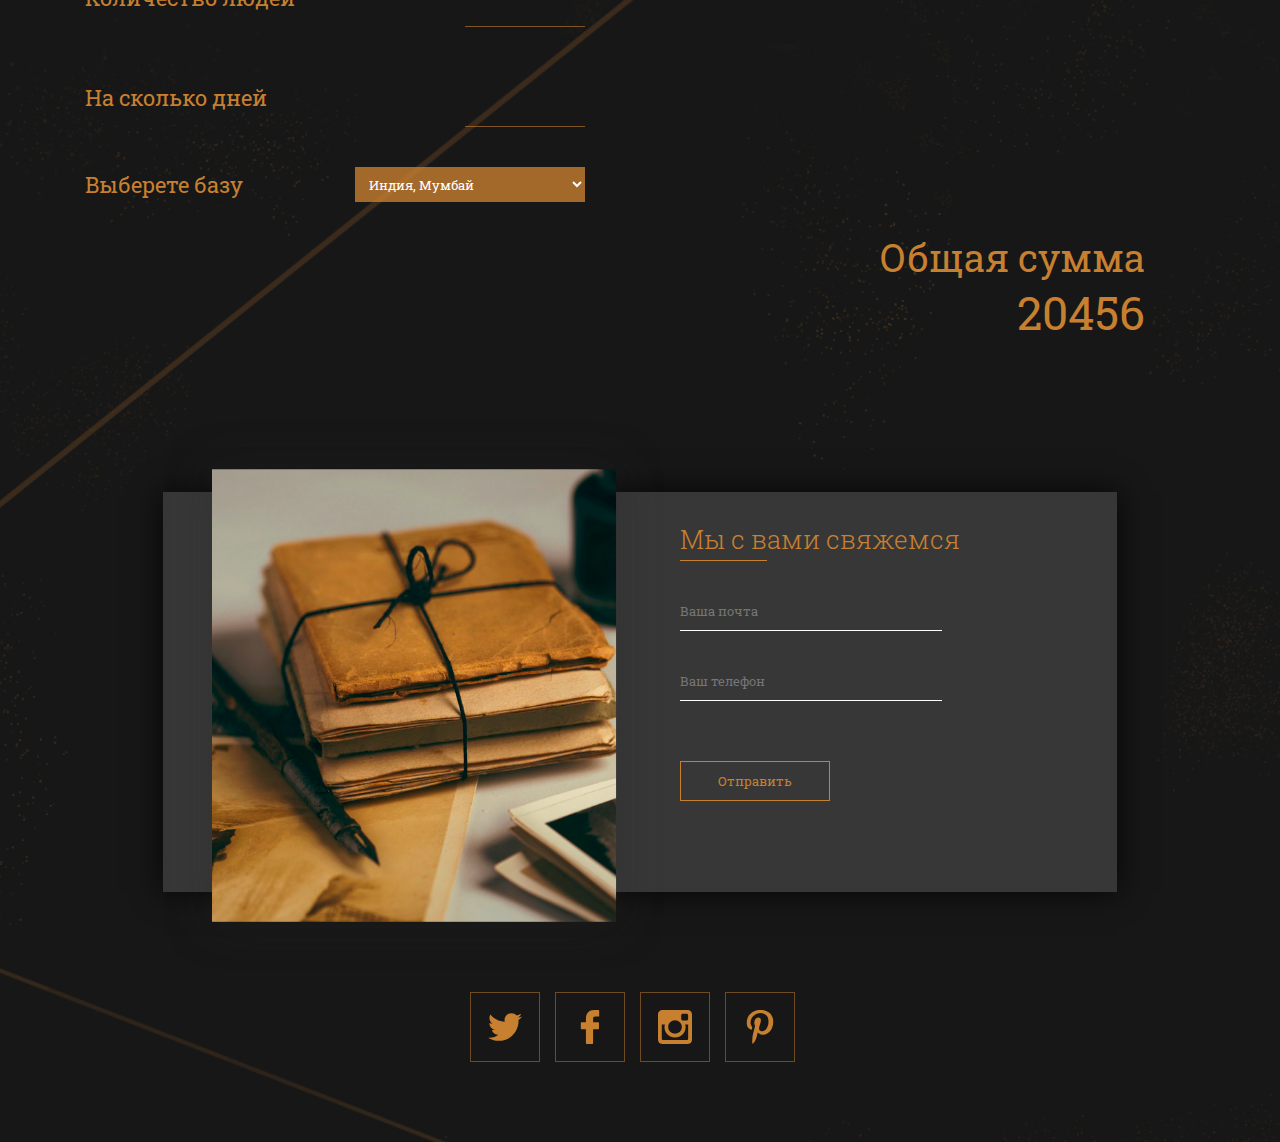
==== commit fc4cde8b: "Урок 3.4. Параметры документа, окна и работа с ним" ====
--- a/3,2/index.html
+++ b/3,2/index.html
@@ -1,13 +1,16 @@
 <!DOCTYPE html>
 <html lang="ru">
+
 <head>
 	<meta charset="UTF-8">
 	<title>Yoga</title>
-	
-	<link href="https://fonts.googleapis.com/css?family=Roboto+Slab:300,400,700&amp;subset=cyrillic-ext" rel="stylesheet">
+
+	<link href="https://fonts.googleapis.com/css?family=Roboto+Slab:300,400,700&amp;subset=cyrillic-ext"
+		rel="stylesheet">
 	<link rel="stylesheet" href="css/bootstrap-grid.min.css">
 	<link rel="stylesheet" href="css/style.css">
 </head>
+
 <body>
 	<header>
 		<div class="container">
@@ -27,7 +30,7 @@
 				<div class="col-12">
 					<div class="main-block">
 						<div class="main-block-link">
-							Travel.org							
+							Travel.org
 						</div>
 						<div class="main-block-title">
 							йога-туры в индию
@@ -42,7 +45,7 @@
 	</div>
 	<div class="content">
 		<div class="container" id="about">
-			<div class="info" >
+			<div class="info">
 				<div class="info-header">
 					<div class="info-header-tab">Лечение</div>
 					<div class="info-header-tab">Отдых</div>
@@ -52,7 +55,12 @@
 				<div class="info-tabcontent fade">
 					<div class="description">
 						<div class="description-title">Здоровый позвоночник</div>
-						<div class="description-text">Йога, массажи и плавание в море - помогут уставшей спине! Индийские йоги считали, что здоровье человека можно определить по тому, насколько здоров и гибок у него позвоночник.<br> Интересно, что бы древние йоги сказали, глядя на современного человека, который уже со школьного возраста мучается болями в спине, работает подолгу в неудобных сидячих позах и не умеет расслабляться, имеет искривление, которое в итоге приведет к болезням других органов? Йоги сказали бы – займись собой и срочно!
+						<div class="description-text">Йога, массажи и плавание в море - помогут уставшей спине!
+							Индийские йоги считали, что здоровье человека можно определить по тому, насколько здоров и
+							гибок у него позвоночник.<br> Интересно, что бы древние йоги сказали, глядя на современного
+							человека, который уже со школьного возраста мучается болями в спине, работает подолгу в
+							неудобных сидячих позах и не умеет расслабляться, имеет искривление, которое в итоге
+							приведет к болезням других органов? Йоги сказали бы – займись собой и срочно!
 						</div>
 						<div class="description-btn">
 							Узнать подробнее
@@ -65,7 +73,11 @@
 				<div class="info-tabcontent fade">
 					<div class="description">
 						<div class="description-title">Антистресс</div>
-						<div class="description-text">Аюрведа и йога утверждают, что главным источником здоровья нашего организма является здоровый ум. Программа «Антистресс» сначала убирает последствия стресса на физическом уровне, потом помогает избавиться от негативных и навязчивых мыслей, затем повышает общий уровень энергии.<br> Вы наконец вспомните ощущение "свободной головы", ощутите прилив физических сил и вспомните, что такое счастье.</div>
+						<div class="description-text">Аюрведа и йога утверждают, что главным источником здоровья нашего
+							организма является здоровый ум. Программа «Антистресс» сначала убирает последствия стресса
+							на физическом уровне, потом помогает избавиться от негативных и навязчивых мыслей, затем
+							повышает общий уровень энергии.<br> Вы наконец вспомните ощущение "свободной головы",
+							ощутите прилив физических сил и вспомните, что такое счастье.</div>
 						<div class="description-btn">
 							Узнать подробнее
 						</div>
@@ -77,7 +89,10 @@
 				<div class="info-tabcontent fade">
 					<div class="description">
 						<div class="description-title">Восстановление</div>
-						<div class="description-text">Стрессы, жизнь в условиях города, плохая экология, загрязненные продукты и вода, напряженный ритм жизни - все это день ото дня отбирает у нас молодость и хорошее здоровье.<br> Одним кремом для лица не решить проблему омоложения организма, когда тебе за 40. Согласны?</div>
+						<div class="description-text">Стрессы, жизнь в условиях города, плохая экология, загрязненные
+							продукты и вода, напряженный ритм жизни - все это день ото дня отбирает у нас молодость и
+							хорошее здоровье.<br> Одним кремом для лица не решить проблему омоложения организма, когда
+							тебе за 40. Согласны?</div>
 						<div class="description-btn">
 							Узнать подробнее
 						</div>
@@ -89,7 +104,12 @@
 				<div class="info-tabcontent fade">
 					<div class="description">
 						<div class="description-title">Йога и аюрведа</div>
-						<div class="description-text">Несколько лет назад мы разработали специальные программы по йоге и аюрведе - и мы поняли, что они отлично работают - на опыте 530 наших туристов! В каждой из этих программ есть одна цель, на достижение которой будут направлены и асаны, и дыхательные практики, и медитации, и аюрведические процедуры, будут читаться лекции по этой теме. <br>Йога и аюрведа - два сильных война, которые сообща будут бороться с проблемами и болезнями.</div>
+						<div class="description-text">Несколько лет назад мы разработали специальные программы по йоге и
+							аюрведе - и мы поняли, что они отлично работают - на опыте 530 наших туристов! В каждой из
+							этих программ есть одна цель, на достижение которой будут направлены и асаны, и дыхательные
+							практики, и медитации, и аюрведические процедуры, будут читаться лекции по этой теме.
+							<br>Йога и аюрведа - два сильных война, которые сообща будут бороться с проблемами и
+							болезнями.</div>
 						<div class="description-btn">
 							Узнать подробнее
 						</div>
@@ -131,8 +151,12 @@
 						<img src="img/slider_4.jpg" alt="slider">
 					</div>
 
-					<div class="prev"><div class="arrow-left"></div></div>
-					<div class="next"><div class="arrow-right"></div></div>
+					<div class="prev">
+						<div class="arrow-left"></div>
+					</div>
+					<div class="next">
+						<div class="arrow-right"></div>
+					</div>
 				</div>
 				<div class="slider-dots">
 					<div class="dot dot-active"></div>
@@ -186,22 +210,22 @@
 				<div class="social">
 					<div class="social-block">
 						<a href="#">
-						<img src="logo/twitter-logo-silhouette.svg" alt="">
-						</a>
-					</div>
-					<div class="social-block">
-						<a href="#">
-						<img src="logo/facebook-logo.svg" alt="">
-						</a>
-					</div>
-					<div class="social-block">
-						<a href="#">
-						<img src="logo/instagram-social-network-logo-of-photo-camera.svg" alt="">
-						</a>
-					</div>
-					<div class="social-block">
-						<a href="#">
-						<img src="logo/pinterest-logo.svg" alt="">
+							<img src="logo/twitter-logo-silhouette.svg" alt="">
+						</a>
+					</div>
+					<div class="social-block">
+						<a href="#">
+							<img src="logo/facebook-logo.svg" alt="">
+						</a>
+					</div>
+					<div class="social-block">
+						<a href="#">
+							<img src="logo/instagram-social-network-logo-of-photo-camera.svg" alt="">
+						</a>
+					</div>
+					<div class="social-block">
+						<a href="#">
+							<img src="logo/pinterest-logo.svg" alt="">
 						</a>
 					</div>
 				</div>
@@ -209,27 +233,28 @@
 		</footer>
 	</div>
 	<div class="overlay fade">
-	 		<div class="popup">
-				<div class="popup-close">&times;
-				</div>
-				<div class="popup-title">
+		<div class="popup">
+			<div class="popup-close">&times;
+			</div>
+			<div class="popup-title">
 				Форма обратной связи</div>
-					<div class="popup-form">	
-						<form action="#" class="main-form">
-							<div class="popup-form-header">
-								Узнайте больше о своём отдыхе
-							</div>
-								<label class="popup-form__label" for="phone">
-								Введите ваш номер телефона:
-								</label>
-								<input class="popup-form__input" name="phone" type="tel" required placeholder="+7(978) 973 33 45">
-								<button class="button popup-form__btn">
-									Оставить заявку!
-								</button>
-						</form>
-					</div>
-	 		</div>
+			<div class="popup-form">
+				<form action="#" class="main-form">
+					<div class="popup-form-header">
+						Узнайте больше о своём отдыхе
+					</div>
+					<label class="popup-form__label" for="phone">
+						Введите ваш номер телефона:
+					</label>
+					<input class="popup-form__input" name="phone" type="tel" required placeholder="+7(978) 973 33 45">
+					<button class="button popup-form__btn">
+						Оставить заявку!
+					</button>
+				</form>
+			</div>
+		</div>
 	</div>
 	<script src="js/script.js"></script>
 </body>
+
 </html>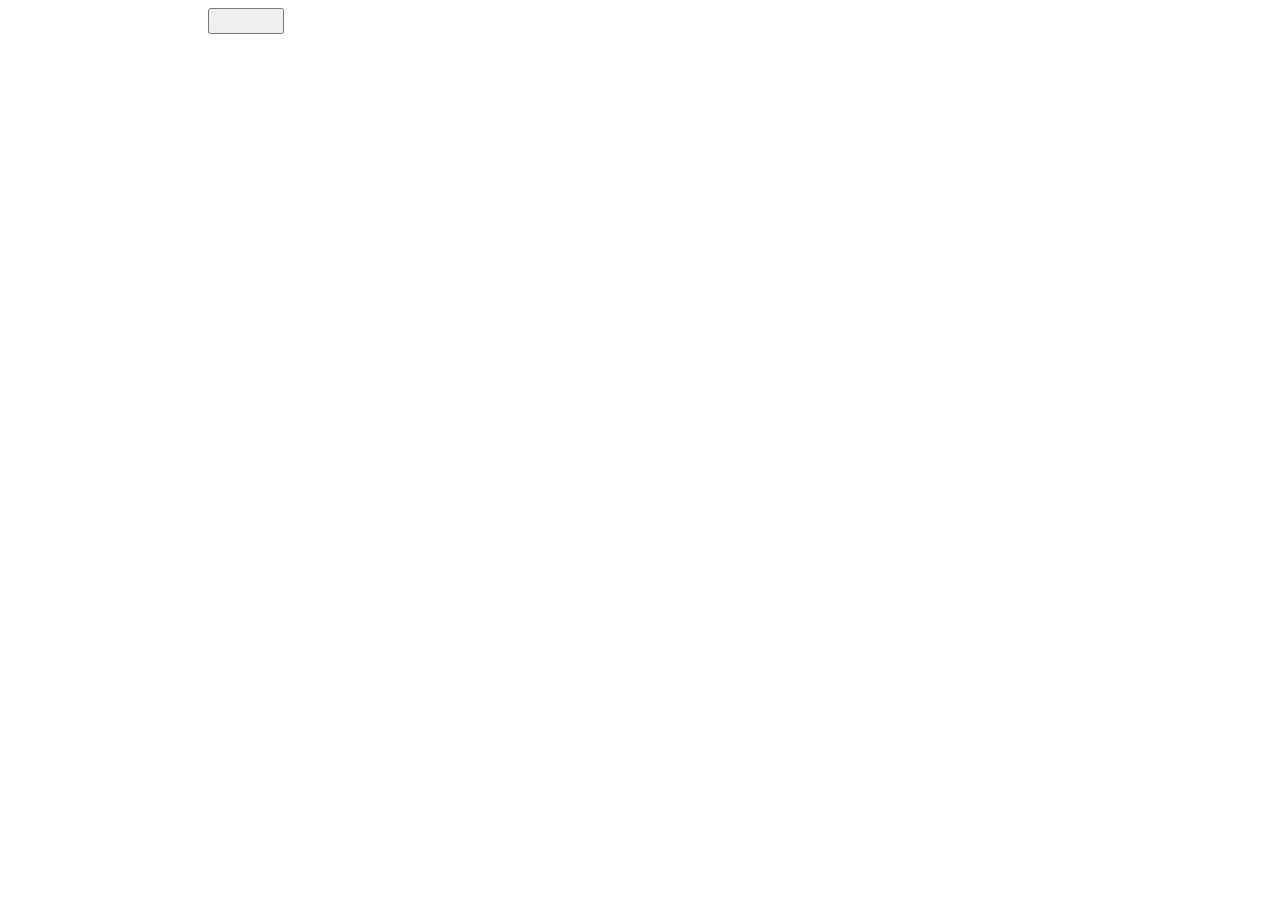
==== commit 285c1af1: "Урок 3.7. Контекст вызова (this)" ====
--- a/3,2/index.html
+++ b/3,2/index.html
@@ -5,255 +5,14 @@
 	<meta charset="UTF-8">
 	<title>Yoga</title>
 
-	<link href="https://fonts.googleapis.com/css?family=Roboto+Slab:300,400,700&amp;subset=cyrillic-ext"
-		rel="stylesheet">
-	<link rel="stylesheet" href="css/bootstrap-grid.min.css">
 	<link rel="stylesheet" href="css/style.css">
 </head>
 
 <body>
-	<header>
-		<div class="container">
-			<nav>
-				<ul>
-					<li><a href="#about">О нас</a></li>
-					<li><a href="#photo">Фото</a></li>
-					<li><a href="#price">Стоимость</a></li>
-					<li><a href="#contacts">Контакты</a></li>
-				</ul>
-			</nav>
-		</div>
-	</header>
-	<div class="main">
-		<div class="container">
-			<div class="row">
-				<div class="col-12">
-					<div class="main-block">
-						<div class="main-block-link">
-							Travel.org
-						</div>
-						<div class="main-block-title">
-							йога-туры в индию
-						</div>
-						<div class="main-block-descr">
-							океан / йога / путешествия / аюрведа
-						</div>
-					</div>
-				</div>
-			</div>
-		</div>
-	</div>
-	<div class="content">
-		<div class="container" id="about">
-			<div class="info">
-				<div class="info-header">
-					<div class="info-header-tab">Лечение</div>
-					<div class="info-header-tab">Отдых</div>
-					<div class="info-header-tab">Природа</div>
-					<div class="info-header-tab">Йога</div>
-				</div>
-				<div class="info-tabcontent fade">
-					<div class="description">
-						<div class="description-title">Здоровый позвоночник</div>
-						<div class="description-text">Йога, массажи и плавание в море - помогут уставшей спине!
-							Индийские йоги считали, что здоровье человека можно определить по тому, насколько здоров и
-							гибок у него позвоночник.<br> Интересно, что бы древние йоги сказали, глядя на современного
-							человека, который уже со школьного возраста мучается болями в спине, работает подолгу в
-							неудобных сидячих позах и не умеет расслабляться, имеет искривление, которое в итоге
-							приведет к болезням других органов? Йоги сказали бы – займись собой и срочно!
-						</div>
-						<div class="description-btn">
-							Узнать подробнее
-						</div>
-					</div>
-					<div class="photo">
-						<img src="img/massage.jpg" alt="Massage">
-					</div>
-				</div>
-				<div class="info-tabcontent fade">
-					<div class="description">
-						<div class="description-title">Антистресс</div>
-						<div class="description-text">Аюрведа и йога утверждают, что главным источником здоровья нашего
-							организма является здоровый ум. Программа «Антистресс» сначала убирает последствия стресса
-							на физическом уровне, потом помогает избавиться от негативных и навязчивых мыслей, затем
-							повышает общий уровень энергии.<br> Вы наконец вспомните ощущение "свободной головы",
-							ощутите прилив физических сил и вспомните, что такое счастье.</div>
-						<div class="description-btn">
-							Узнать подробнее
-						</div>
-					</div>
-					<div class="photo">
-						<img src="img/sunset.jpg" alt="sunset">
-					</div>
-				</div>
-				<div class="info-tabcontent fade">
-					<div class="description">
-						<div class="description-title">Восстановление</div>
-						<div class="description-text">Стрессы, жизнь в условиях города, плохая экология, загрязненные
-							продукты и вода, напряженный ритм жизни - все это день ото дня отбирает у нас молодость и
-							хорошее здоровье.<br> Одним кремом для лица не решить проблему омоложения организма, когда
-							тебе за 40. Согласны?</div>
-						<div class="description-btn">
-							Узнать подробнее
-						</div>
-					</div>
-					<div class="photo">
-						<img src="img/sunrise.jpg" alt="sunrise">
-					</div>
-				</div>
-				<div class="info-tabcontent fade">
-					<div class="description">
-						<div class="description-title">Йога и аюрведа</div>
-						<div class="description-text">Несколько лет назад мы разработали специальные программы по йоге и
-							аюрведе - и мы поняли, что они отлично работают - на опыте 530 наших туристов! В каждой из
-							этих программ есть одна цель, на достижение которой будут направлены и асаны, и дыхательные
-							практики, и медитации, и аюрведические процедуры, будут читаться лекции по этой теме.
-							<br>Йога и аюрведа - два сильных война, которые сообща будут бороться с проблемами и
-							болезнями.</div>
-						<div class="description-btn">
-							Узнать подробнее
-						</div>
-					</div>
-					<div class="photo">
-						<img src="img/yoga.jpg" alt="yoga">
-					</div>
-				</div>
-			</div>
-			<div class="timer">
-				<div class="timer-title">Успей забронировать место со скидкой</div>
-				<div class="timer-action">
-					До конца акции осталось
-				</div>
-				<div class="timer-numbers" id="timer">
-					<span class="hours">18</span>
-					<span>:</span>
-					<span class="minutes">20</span>
-					<span>:</span>
-					<span class="seconds">11</span>
-				</div>
-			</div>
-			<button class="more"> Узнать больше</button>
-			<div class="slider" id="photo">
-				<div class="slider-title">Фото с наших поездок
-				</div>
-				<div class="wrap">
 
-					<div class="slider-item fade">
-						<img src="img/slider_1.jpg" alt="slider">
-					</div>
-					<div class="slider-item fade">
-						<img src="img/slider_2.jpg" alt="slider">
-					</div>
-					<div class="slider-item fade">
-						<img src="img/slider_3.jpg" alt="slider">
-					</div>
-					<div class="slider-item fade">
-						<img src="img/slider_4.jpg" alt="slider">
-					</div>
+	<button></button>
 
-					<div class="prev">
-						<div class="arrow-left"></div>
-					</div>
-					<div class="next">
-						<div class="arrow-right"></div>
-					</div>
-				</div>
-				<div class="slider-dots">
-					<div class="dot dot-active"></div>
-					<div class="dot"></div>
-					<div class="dot"></div>
-					<div class="dot"></div>
-				</div>
-			</div>
-			<div class="counter" id="price">
-				<div class="counter-title">Рассчитайте стоимость вашего отдыха
-				</div>
-				<div class="counter-block">
-					<div class="counter-block-option">Количество людей</div>
-					<input type="number" min="1" step="1" class="counter-block-input">
-				</div>
-				<div class="counter-block">
-					<div class="counter-block-option">На сколько дней</div>
-					<input type="number" min="1" step="1" class="counter-block-input">
-				</div>
-				<div class="counter-block">
-					<div class="counter-block-option">Выберете базу</div>
-					<select name="place" id="select">
-						<option id="mumbai" value="1">Индия, Мумбай</option>
-						<option id="kerala" value="1.5">Индия, Керала</option>
-						<option id="varanasi" value="1.8">Индия, Варанаси</option>
-					</select>
-				</div>
-				<div class="counter-total">
-					Общая сумма<br>
-					<span id="total">20456</span>
-				</div>
-			</div>
-			<div class="contact" id="contacts">
-				<div class="contact-img">
-					<img src="img/letter.png" alt="letter">
-				</div>
-				<div class="contact-form">
-					<div class="contact-form-title">
-						Мы с вами свяжемся
-					</div>
-					<form id="form">
-						<input required type="email" placeholder="Ваша почта">
-						<input required type="tel" placeholder="Ваш телефон">
-						<button type="submit">Отправить</button>
-					</form>
-				</div>
-			</div>
-		</div>
-		<footer>
-			<div class="container">
-				<div class="social">
-					<div class="social-block">
-						<a href="#">
-							<img src="logo/twitter-logo-silhouette.svg" alt="">
-						</a>
-					</div>
-					<div class="social-block">
-						<a href="#">
-							<img src="logo/facebook-logo.svg" alt="">
-						</a>
-					</div>
-					<div class="social-block">
-						<a href="#">
-							<img src="logo/instagram-social-network-logo-of-photo-camera.svg" alt="">
-						</a>
-					</div>
-					<div class="social-block">
-						<a href="#">
-							<img src="logo/pinterest-logo.svg" alt="">
-						</a>
-					</div>
-				</div>
-			</div>
-		</footer>
-	</div>
-	<div class="overlay fade">
-		<div class="popup">
-			<div class="popup-close">&times;
-			</div>
-			<div class="popup-title">
-				Форма обратной связи</div>
-			<div class="popup-form">
-				<form action="#" class="main-form">
-					<div class="popup-form-header">
-						Узнайте больше о своём отдыхе
-					</div>
-					<label class="popup-form__label" for="phone">
-						Введите ваш номер телефона:
-					</label>
-					<input class="popup-form__input" name="phone" type="tel" required placeholder="+7(978) 973 33 45">
-					<button class="button popup-form__btn">
-						Оставить заявку!
-					</button>
-				</form>
-			</div>
-		</div>
-	</div>
+
 	<script src="js/script.js"></script>
 </body>
 
--- a/3,2/css/style.css
+++ b/3,2/css/style.css
@@ -1,825 +1,5 @@
-.fade {
-  -webkit-animation-name: fade;
-  animation-name: fade;
-  -webkit-animation-duration: 2.5s;
-  animation-duration: 2.5s;
-  -webkit-animation-name: fade;
-  -webkit-animation-duration: 2.5s;
-}
-
-@-webkit-keyframes fade {
-  from {
-    opacity: 0.1;
-  }
-
-  to {
-    opacity: 1;
-  }
-}
-
-@keyframes fade {
-  from {
-    opacity: 0.1;
-  }
-
-  to {
-    opacity: 1;
-  }
-}
-
-.more-splash {
-  -webkit-animation-name: splash;
-  animation-name: splash;
-  -webkit-animation-duration: 1.7s;
-  animation-duration: 1.7s;
-}
-
-@-webkit-keyframes splash {
-  from {
-    box-shadow: 0 0 10px #c78030;
-  }
-
-  to {
-    box-shadow: 0 0 60px #c78030;
-  }
-}
-
-@keyframes splash {
-  from {
-    box-shadow: 0 0 10px #c78030;
-  }
-
-  to {
-    box-shadow: 0 0 60px #c78030;
-  }
-}
-
-* {
-  box-sizing: border-box;
-  margin: 0;
-  padding: 0;
-  outline: none;
-  font-family: "Roboto Slab";
-}
-
-a {
-  color: inherit;
-  text-decoration: none;
-}
-
-a:visited,
-a:hover,
-a:focus,
-a:active {
-  text-decoration: none;
-  color: inherit;
-}
-
-header {
-  width: 100%;
-  height: 60px;
-  position: fixed;
-  top: 0;
-  background-color: rgba(0, 0, 0, 0.4);
-  z-index: 10;
-}
-
-header ul {
-  height: 60px;
-  display: -webkit-box;
-  display: -webkit-flex;
-  display: -ms-flexbox;
-  display: flex;
-  list-style-type: none;
-  -webkit-justify-content: space-around;
-  -ms-flex-pack: distribute;
-  justify-content: space-around;
-  -webkit-box-align: center;
-  -webkit-align-items: center;
-  -ms-flex-align: center;
-  align-items: center;
-  color: #fff;
-}
-
-header ul li:after {
-  content: '';
-  display: block;
-  width: 100%;
-  height: 1px;
-  background-color: #c78030;
-  margin-top: 4px;
-  -webkit-transition: 0.4s;
-  transition: 0.4s;
-}
-
-header ul li:before {
-  content: '';
-  display: block;
-  width: 100%;
-  right: 0;
-  height: 1px;
-  background-color: #c78030;
-  margin-top: 4px;
-  -webkit-transition: 0.4s;
-  transition: 0.4s;
-}
-
-.main {
-  height: 650px;
-  width: 100%;
-  background: url(../img/bg.jpg) center no-repeat;
-  background-size: cover;
-}
-
-.main-block {
-  width: 750px;
-  min-height: 300px;
-  border: 6px solid #c78030;
-  background-color: rgba(0, 0, 0, 0.4);
-  margin: 0 auto;
-  padding: 40px;
-  margin-top: 180px;
-  text-align: center;
-}
-
-.main-block-link {
-  color: #fff;
-  font-size: 22px;
-  font-weight: bold;
-}
-
-.main-block-link:after {
-  content: '';
-  display: block;
-  width: 10%;
-  height: 3px;
-  background-color: #fff;
-  margin: 0 auto;
-  margin-top: 2px;
-}
-
-.main-block-title {
-  color: #fff;
-  text-transform: uppercase;
-  font-size: 52px;
-  margin-top: 35px;
-}
-
-.main-block-descr {
-  color: #c78030;
-  text-transform: uppercase;
-  font-size: 22px;
-  margin-top: 35px;
-  font-weight: bold;
-}
-
-.content {
-  width: 100%;
-  min-height: 3200px;
-  background: url(../img/main_bg.jpg);
-  background-position: 50% 30%;
-}
-
-.content .info {
-  width: 100%;
-  min-height: 580px;
-  background-color: #373737;
-  padding: 50px;
-  box-shadow: 0px 0px 30px rgba(0, 0, 0, 0.8);
-}
-
-.content .info-header {
-  width: 100%;
-  height: 50px;
-  display: -webkit-box;
-  display: -webkit-flex;
-  display: -ms-flexbox;
-  display: flex;
-  -webkit-justify-content: space-around;
-  -ms-flex-pack: distribute;
-  justify-content: space-around;
-}
-
-.content .info-header-tab {
-  color: #c78030;
-  font-weight: bold;
-  font-size: 24px;
-  cursor: pointer;
-}
-
-.content .info-header-tab:after {
-  content: '';
-  display: block;
-  width: 0%;
-  height: 3px;
-  background-color: #c78030;
-  margin-top: 4px;
-  -webkit-transition: 0.4s;
-  transition: 0.4s;
-}
-
-.content .info-header-tab:hover:after {
-  width: 60%;
-}
-
-.content .info-tabcontent {
-  width: 100%;
-  display: -webkit-box;
-  display: -webkit-flex;
-  display: -ms-flexbox;
-  display: flex;
-  padding-top: 50px;
-  -webkit-transition: 0.3s;
-  transition: 0.3s;
-}
-
-.content .info-tabcontent .description,
-.content .info-tabcontent .photo {
-  width: 50%;
-}
-
-.content .info-tabcontent .description-title {
-  font-size: 34px;
-  color: #c78030;
-}
-
-.content .info-tabcontent .description-title:after {
-  content: '';
-  display: block;
-  width: 20%;
-  height: 3px;
-  background-color: #c78030;
-  margin-top: 4px;
-}
-
-.content .info-tabcontent .description-text {
-  margin-top: 30px;
-  color: #fff;
-  font-weight: 300;
-  padding-right: 20px;
-}
-
-.content .info-tabcontent .description-btn {
-  width: 180px;
-  height: 45px;
-  line-height: 43px;
-  margin-top: 30px;
-  border: 1px solid #c78030;
-  font-size: 14px;
-  color: #c78030;
-  text-transform: uppercase;
-  font-weight: bold;
-  text-align: center;
-  font-weight: 300;
-  cursor: pointer;
-}
-
-.content .info-tabcontent .description-btn:hover {
-  box-shadow: 0px 0px 5px #c78030;
-}
-
-.content .info-tabcontent .photo {
-  display: -webkit-box;
-  display: -webkit-flex;
-  display: -ms-flexbox;
-  display: flex;
-  -webkit-box-align: center;
-  -webkit-align-items: center;
-  -ms-flex-align: center;
-  align-items: center;
-}
-
-.content .info-tabcontent .photo img {
-  width: 100%;
-  box-shadow: 0px 0px 30px rgba(0, 0, 0, 0.8);
-}
-
-.content .info .hide {
-  display: none;
-}
-
-.content .info .show {
-  display: -webkit-box;
-  display: -webkit-flex;
-  display: -ms-flexbox;
-  display: flex;
-}
-
-.content .timer {
-  margin-top: 150px;
-  text-align: center;
-}
-
-.content .timer-title {
-  font-size: 36px;
-  color: #c78030;
-}
-
-.content .timer-action {
-  font-size: 24px;
-  color: #fff;
-  margin-top: 40px;
-}
-
-.content .timer-numbers {
-  margin-top: 40px;
-  font-size: 90px;
-  color: #c78030;
-}
-
-.content .timer-numbers:after {
-  content: '';
-  display: block;
-  width: 20%;
-  height: 1px;
-  background-color: #c78030;
-  margin: 0 auto;
-  margin-top: 4px;
-}
-
-.content .slider {
-  margin-top: 150px;
-  position: relative;
-}
-
-.content .slider-title {
-  font-size: 32px;
-  color: #c78030;
-}
-
-.content .slider-title:after {
-  content: '';
-  display: block;
-  width: 10%;
-  height: 1px;
-  background-color: #c78030;
-  margin-top: 4px;
-}
-
-.content .slider .wrap {
-  width: 100%;
-  position: relative;
-}
-
-.content .slider .wrap .slider-item {
-  width: 80%;
-  margin: 0 auto;
-  margin-top: 50px;
-  position: relative;
-}
-
-.content .slider .wrap .slider-item img {
-  width: 100%;
-}
-
-.content .slider .wrap .prev {
-  position: absolute;
-  cursor: pointer;
-  top: 0;
-  width: 90px;
-  left: 10%;
-  background-color: rgba(0, 0, 0, 0);
-  -webkit-transition: 0.3s;
-  transition: 0.3s;
-  height: 100%;
-}
-
-.content .slider .wrap .prev:hover {
-  background-color: rgba(0, 0, 0, 0.4);
-}
-
-.content .slider .wrap .prev:hover .arrow-left {
-  opacity: 1;
-}
-
-.content .slider .wrap .prev .arrow-left {
-  width: 30px;
-  height: 30px;
-  background: url(../icons/left-arrow.svg) center no-repeat;
-  background-size: cover;
-  position: absolute;
-  top: 50%;
-  left: 50%;
-  -webkit-transform: translate(-50%);
-  -ms-transform: translate(-50%);
-  transform: translate(-50%);
-  opacity: .4;
-  -webkit-transition: 1s;
-  transition: 1s;
-}
-
-.content .slider .wrap .next {
-  position: absolute;
-  cursor: pointer;
-  top: 0;
-  width: 90px;
-  background-color: rgba(0, 0, 0, 0);
-  -webkit-transition: 0.3s;
-  transition: 0.3s;
-  height: 100%;
-  right: 10%;
-}
-
-.content .slider .wrap .next:hover {
-  background-color: rgba(0, 0, 0, 0.4);
-}
-
-.content .slider .wrap .next:hover .arrow-right {
-  opacity: 1;
-}
-
-.content .slider .wrap .next .arrow-right {
-  width: 30px;
-  height: 30px;
-  background: url(../icons/right-arrow.svg) center no-repeat;
-  background-size: cover;
-  position: absolute;
-  top: 50%;
-  left: 50%;
-  -webkit-transform: translate(-50%);
-  -ms-transform: translate(-50%);
-  transform: translate(-50%);
-  opacity: .4;
-  -webkit-transition: 1s;
-  transition: 1s;
-}
-
-.content .slider-dots {
-  width: 90%;
-  margin: 0 auto;
-  margin-top: 20px;
-  display: -webkit-box;
-  display: -webkit-flex;
-  display: -ms-flexbox;
-  display: flex;
-  -webkit-box-pack: center;
-  -webkit-justify-content: center;
-  -ms-flex-pack: center;
-  justify-content: center;
-}
-
-.content .slider-dots .dot {
-  cursor: pointer;
-  height: 16px;
-  width: 16px;
-  margin: 0 10px;
-  background-color: #c78030;
-  border-radius: 50%;
-  display: inline-block;
-  -webkit-transition: background-color 0.6s ease;
-  transition: background-color 0.6s ease;
-}
-
-.content .slider-dots .dot-active {
-  background-color: #000;
-  height: 18px;
-  width: 18px;
-}
-
-.content .counter {
-  margin-top: 150px
-    /* Для Firefox */
-}
-
-.content .counter-title {
-  font-size: 32px;
-  color: #c78030;
-}
-
-.content .counter-title:after {
-  content: '';
-  display: block;
-  width: 20%;
-  height: 1px;
-  background-color: #c78030;
-  margin-top: 4px;
-}
-
-.content .counter-block {
-  margin-top: 40px;
-  width: 45%;
-  display: -webkit-box;
-  display: -webkit-flex;
-  display: -ms-flexbox;
-  display: flex;
-  -webkit-box-pack: justify;
-  -webkit-justify-content: space-between;
-  -ms-flex-pack: justify;
-  justify-content: space-between;
-  -webkit-box-align: center;
-  -webkit-align-items: center;
-  -ms-flex-align: center;
-  align-items: center;
-}
-
-.content .counter-block-option {
-  font-size: 22px;
-  color: #c78030;
-}
-
-.content .counter-block-input {
-  display: block;
-  width: 120px;
-  height: 60px;
-  padding: 10px;
-  color: #c78030;
-  background-color: transparent;
-  border: none;
-  border-bottom: 1px solid rgba(199, 126, 48, 0.6);
-  font-size: 46px;
-  text-align: center;
-}
-
-.content .counter-block select {
-  width: 230px;
-  height: 35px;
-  padding-left: 10px;
-  background-color: rgba(199, 126, 48, 0.8);
-  color: #fff;
-  border: none;
-}
-
-.content .counter-total {
-  margin-top: 30px;
-  padding-right: 50px;
-  text-align: right;
-  font-size: 38px;
-  color: #c78030;
-}
-
-.content .counter-total span {
-  font-size: 46px;
-}
-
-.content .counter input[type=number]::-webkit-inner-spin-button,
-.content .counter input[type=number]::-webkit-outer-spin-button {
-  -webkit-appearance: none;
-  -moz-appearance: none;
-  appearance: none;
-  margin: 0;
-}
-
-.content .counter input[type=number] {
-  -moz-appearance: textfield;
-}
-
-.content .more {
-  display: block;
-  margin: 0 auto;
-  margin-top: 60px;
-  width: 250px;
-  height: 60px;
-  background-color: transparent;
-  border: 1px solid #c78030;
-  font-size: 18px;
-  color: #c78030;
-  cursor: pointer;
-}
-
-.content .more:hover {
-  box-shadow: 0 0 10px #c78030;
-}
-
-.content .contact {
-  width: 86%;
-  height: 400px;
-  display: -webkit-box;
-  display: -webkit-flex;
-  display: -ms-flexbox;
-  display: flex;
-  background-color: #373737;
-  margin: 0 auto;
-  margin-top: 150px;
-  box-shadow: 0px 0px 30px rgba(0, 0, 0, 0.8);
-}
-
-.content .contact-img {
-  width: 50%;
-}
-
-.content .contact-img img {
-  height: 550px;
-  -webkit-transform: translateY(-13%);
-  -ms-transform: translateY(-13%);
-  transform: translateY(-13%);
-}
-
-.content .contact-form {
-  width: 50%;
-  padding-left: 40px;
-}
-
-.content .contact-form-title {
-  margin-top: 30px;
-  color: #c78030;
-  font-size: 26px;
-  font-weight: 300;
-}
-
-.content .contact-form-title:after {
-  content: '';
-  display: block;
-  width: 20%;
-  height: 1px;
-  background-color: #c78030;
-  margin-top: 4px;
-}
-
-.content .contact-form form input {
-  display: block;
-  width: 60%;
-  height: 40px;
-  margin-top: 30px;
-  background-color: transparent;
-  border: none;
-  border-bottom: 1px solid #fff;
-  color: #fff;
-}
-
-.content .contact-form form button {
-  margin-top: 60px;
-  width: 150px;
-  height: 40px;
-  background-color: transparent;
-  border: 1px solid #c78030;
-  color: #c78030;
-  cursor: pointer;
-}
-
-.content .contact-form form button:hover {
-  box-shadow: 0 0 10px #c78030;
-}
-
-.content footer {
-  width: 100%;
-  height: 250px;
-  display: -webkit-box;
-  display: -webkit-flex;
-  display: -ms-flexbox;
-  display: flex;
-  -webkit-box-align: center;
-  -webkit-align-items: center;
-  -ms-flex-align: center;
-  align-items: center;
-}
-
-.content footer .social {
-  display: -webkit-box;
-  display: -webkit-flex;
-  display: -ms-flexbox;
-  display: flex;
-  -webkit-box-pack: center;
-  -webkit-justify-content: center;
-  -ms-flex-pack: center;
-  justify-content: center;
-  -webkit-box-align: center;
-  -webkit-align-items: center;
-  -ms-flex-align: center;
-  align-items: center;
-  padding-top: 20px;
-}
-
-.content footer .social .social-block {
-  width: 70px;
-  height: 70px;
-  border: 1px solid rgba(199, 128, 48, 0.5);
-  margin-right: 15px;
-}
-
-.content footer .social .social-block:hover {
-  box-shadow: 0 0 10px #c78030;
-}
-
-.content footer .social .social-block a img {
-  width: 50%;
-  display: block;
-  margin: 0 auto;
-  margin-top: 17px;
-}
-
-.overlay {
-  position: fixed;
-  display: none;
-  top: 0;
-  width: 100%;
-  height: 100%;
-  background-color: rgba(0, 0, 0, 0.5);
-  z-index: 3;
-}
-
-.overlay .popup {
-  position: fixed;
-  z-index: 4;
-  left: 50%;
-  top: 150px;
-  width: 752px;
-  -webkit-transform: translateX(-50%);
-  -ms-transform: translateX(-50%);
-  transform: translateX(-50%);
-}
-
-.overlay .popup-close {
-  position: absolute;
-  right: -20px;
-  top: -35px;
-  cursor: pointer;
-  font-size: 35px;
-  color: #fff;
-  font-weight: 300;
-}
-
-.overlay .popup-title {
-  display: block;
-  width: 100%;
-  height: 71px;
-  line-height: 71px;
-  margin: 0;
-  background-color: #c78030;
-  color: #ffffff;
-  text-transform: uppercase;
-  font-size: 21px;
-  font-weight: 500;
-  text-align: center;
-}
-
-.overlay .popup-form {
-  background: url(../img/modal.jpg) center no-repeat;
-  background-size: cover;
-  padding: 35px 88px 50px 88px;
-  color: #fff;
-}
-
-.overlay .popup-form-header {
-  padding: 0;
-  font-weight: 400;
-  line-height: 27px;
-  font-size: 30px;
-  text-align: center;
-}
-
-.overlay .popup-form__label {
-  display: block;
-  margin-top: 23px;
-  font-size: 20px;
-  font-weight: 300;
-  text-align: center;
-}
-
-.overlay .popup-form__input {
-  width: 365px;
-  height: 56px;
-  margin-top: 17px;
-  font-size: 18px;
-  background-color: #c78030;
-  border: none;
-  color: #fff;
-  text-align: center;
-}
-
-.overlay .popup-form__input::-webkit-input-placeholder {
-  color: #fff;
-}
-
-.overlay .popup-form__input::-moz-placeholder {
-  color: #fff;
-}
-
-.overlay .popup-form__input:-moz-placeholder {
-  color: #fff;
-}
-
-.overlay .popup-form__input:-ms-input-placeholder {
-  color: #fff;
-}
-
-.overlay .popup-form__input:focus::-webkit-input-placeholder {
-  color: transparent;
-}
-
-.overlay .popup-form__input:focus::-moz-placeholder {
-  color: transparent;
-}
-
-.overlay .popup-form__input:focus:-moz-placeholder {
-  color: transparent;
-}
-
-.overlay .popup-form__input:focus:-ms-input-placeholder {
-  color: transparent;
-}
-
-.overlay .popup-form__btn {
-  width: 180px;
-  height: 56px;
-  font-size: 15px;
-  line-height: 22px;
-  margin-left: 16px;
-  background-color: transparent;
-  color: #c78030;
-  border: 1px solid #c78030;
-  cursor: pointer;
-}
-
-.overlay .popup-form__btn:hover {
-  box-shadow: 0 0 10px #c78030;
+button {
+  width: 76px;
+  height: 26px;
+  margin-left: 200px;
 }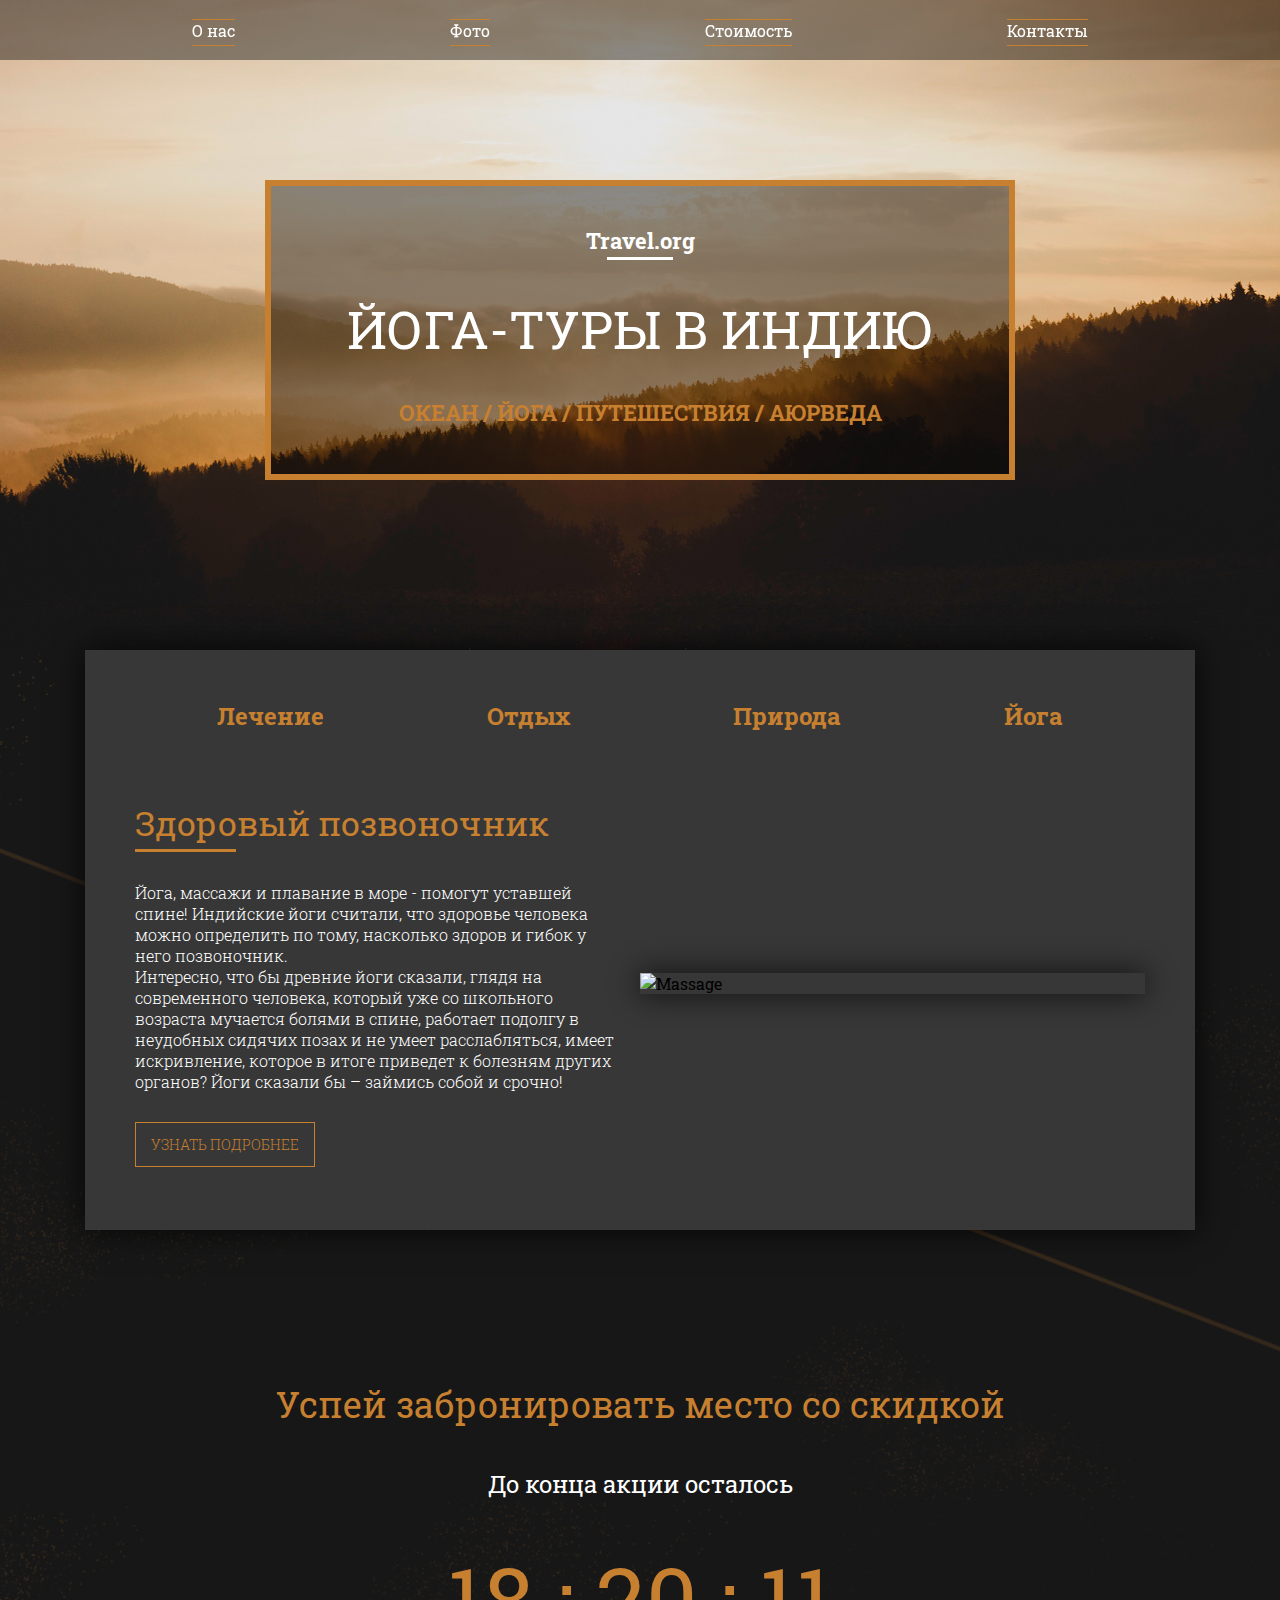
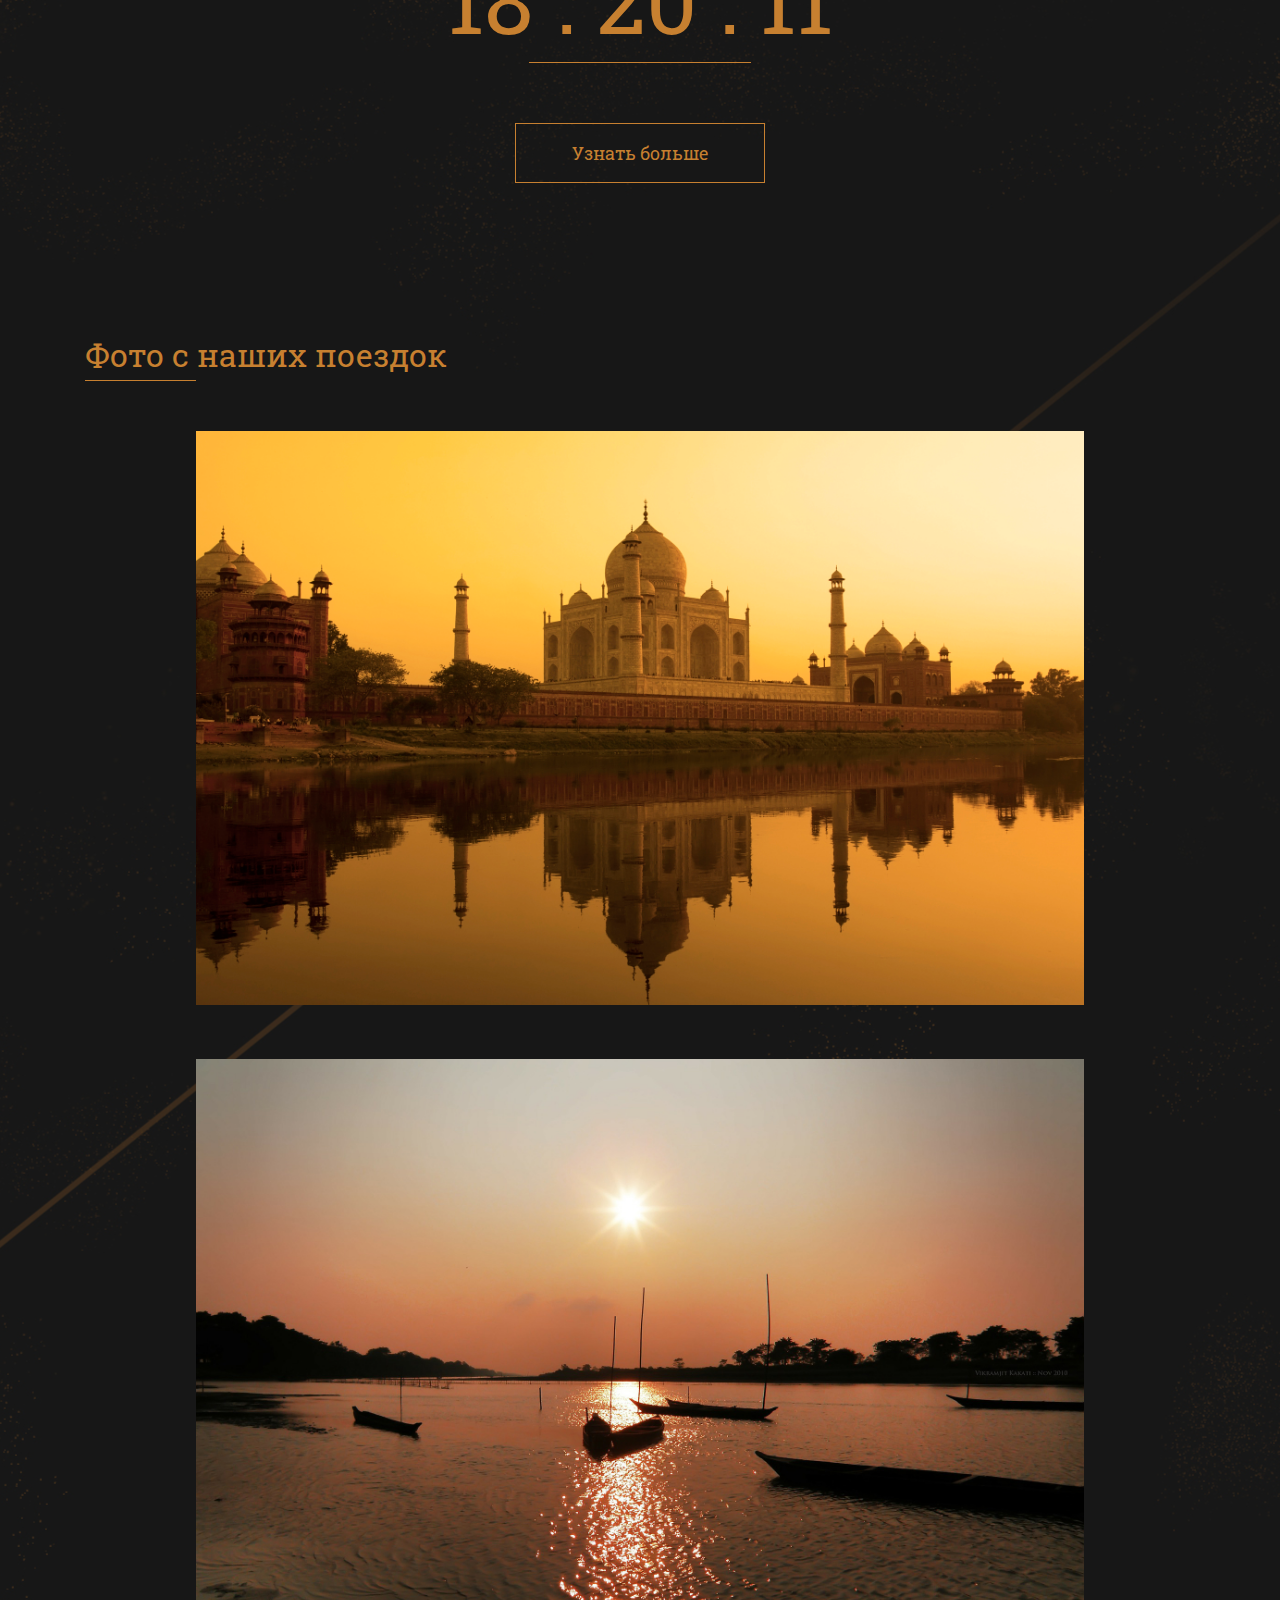
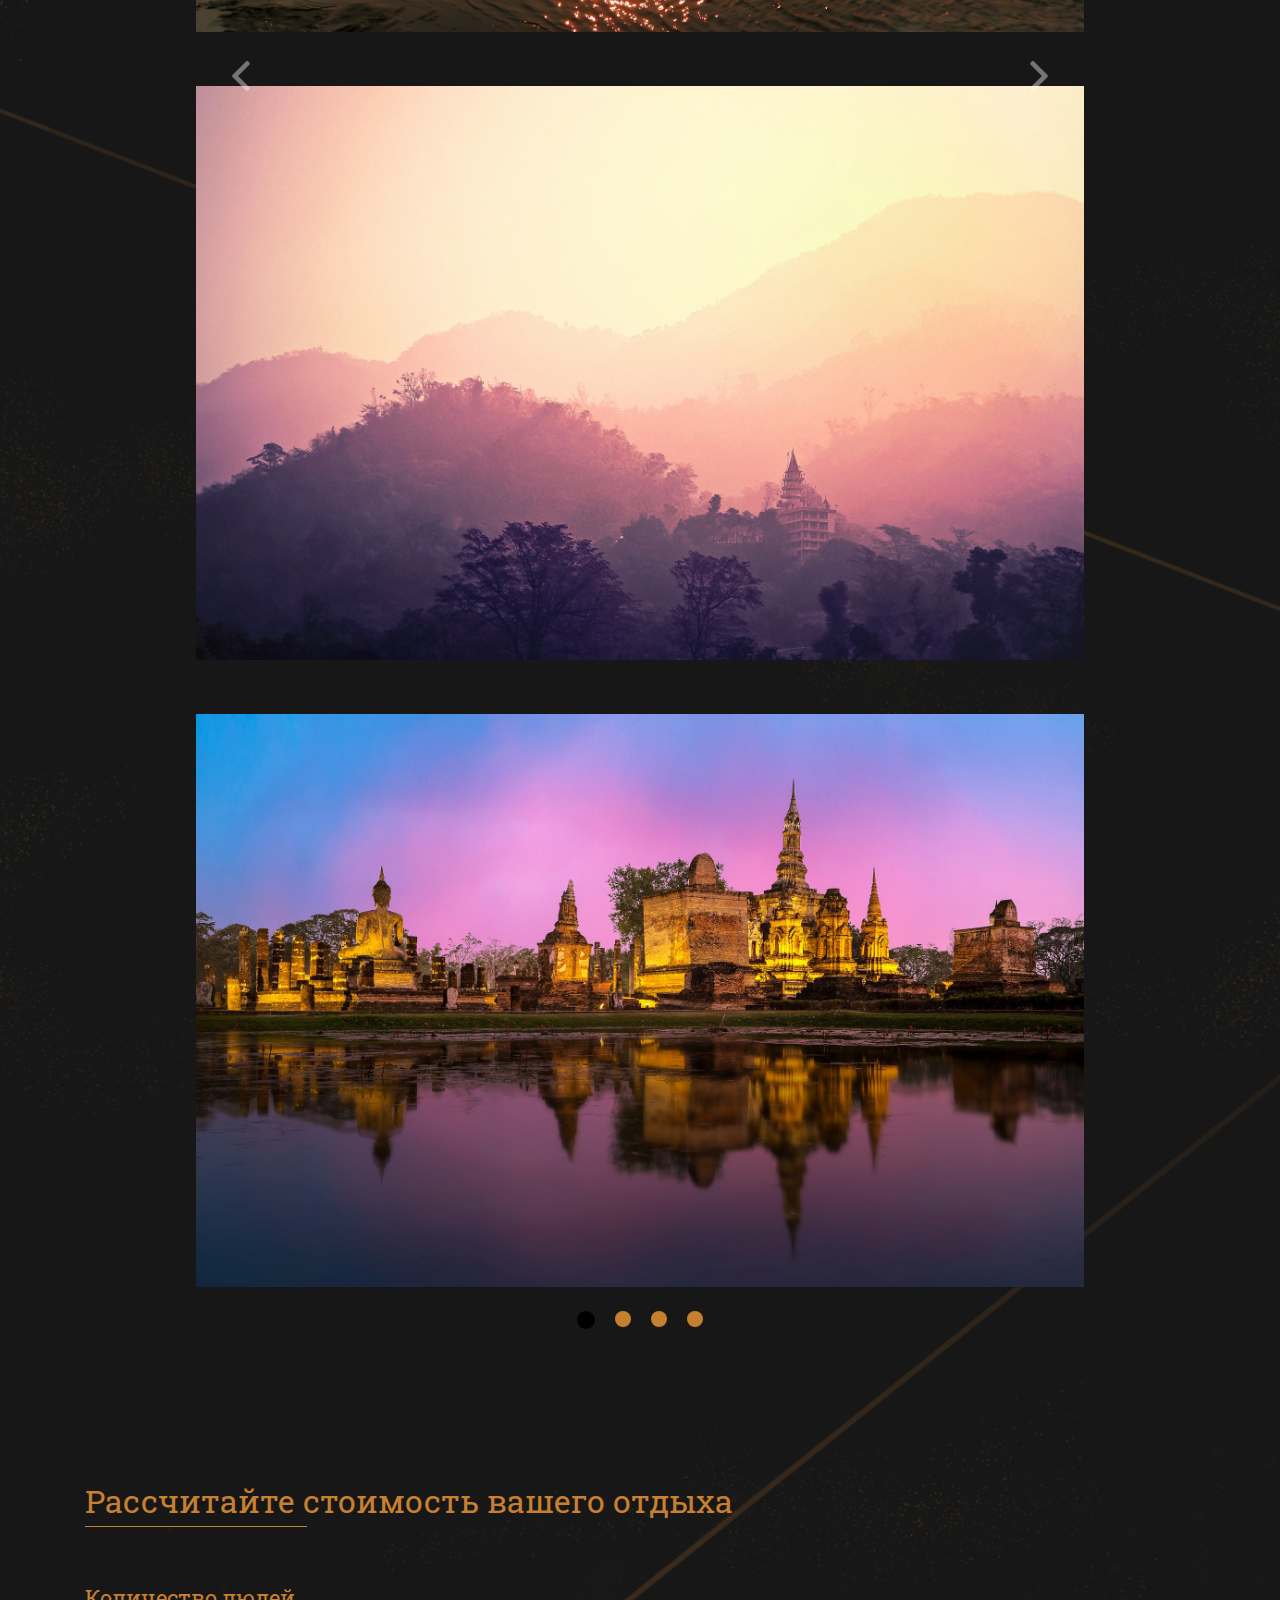
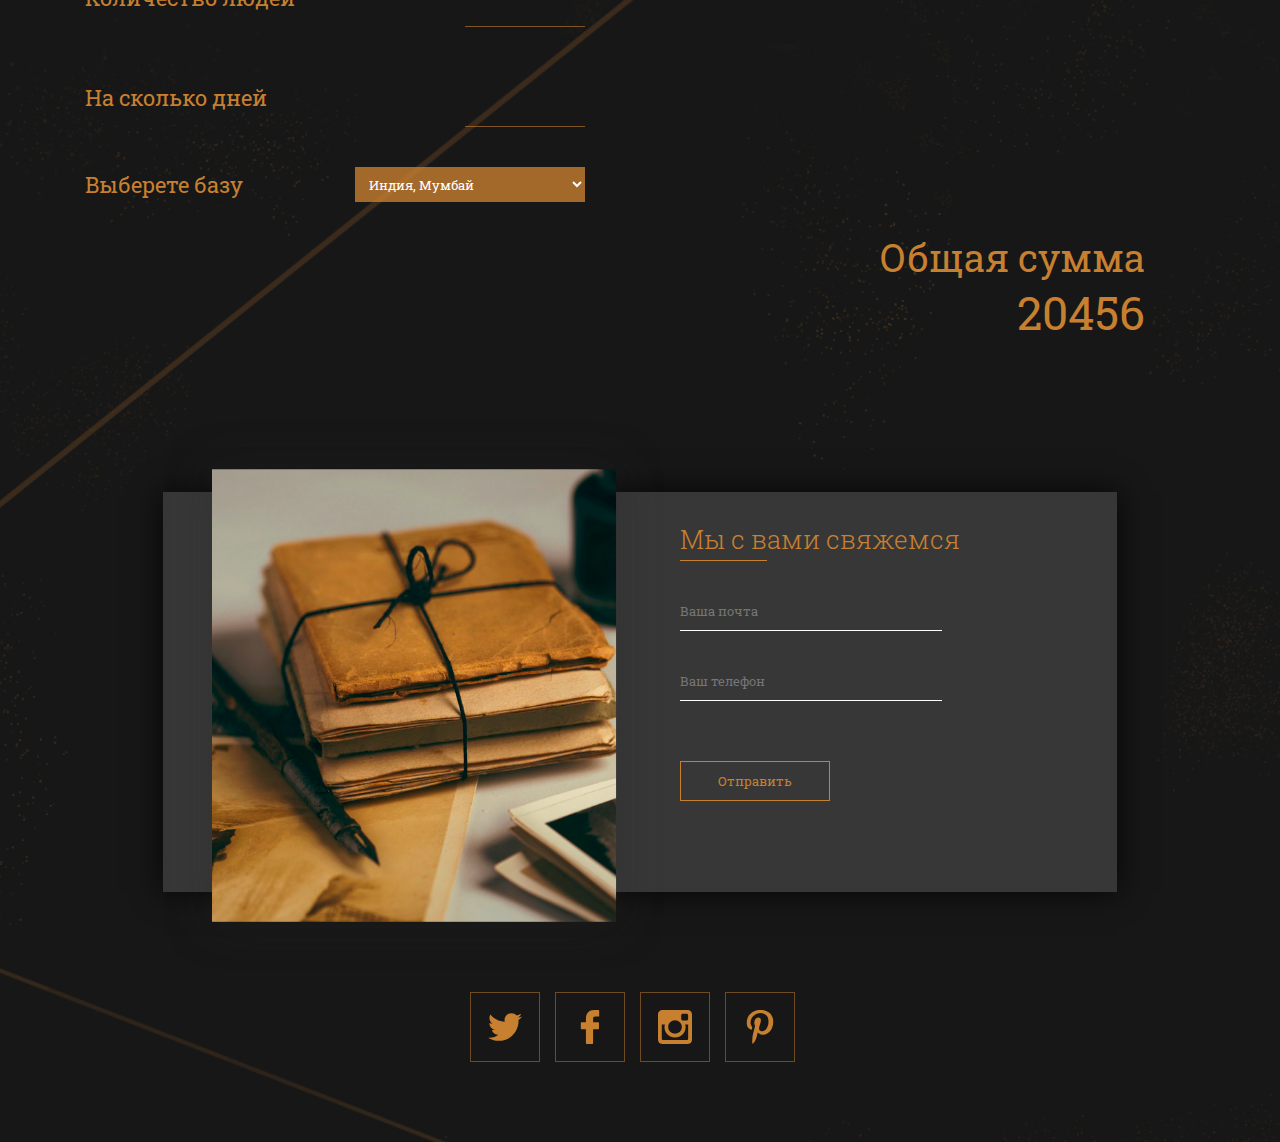
==== commit e96fd36e: "Урок 3.8. Создаем модальное окно и работаем с this" ====
--- a/3,2/index.html
+++ b/3,2/index.html
@@ -5,14 +5,255 @@
 	<meta charset="UTF-8">
 	<title>Yoga</title>
 
+	<link href="https://fonts.googleapis.com/css?family=Roboto+Slab:300,400,700&amp;subset=cyrillic-ext"
+		rel="stylesheet">
+	<link rel="stylesheet" href="css/bootstrap-grid.min.css">
 	<link rel="stylesheet" href="css/style.css">
 </head>
 
 <body>
-
-	<button></button>
-
-
+	<header>
+		<div class="container">
+			<nav>
+				<ul>
+					<li><a href="#about">О нас</a></li>
+					<li><a href="#photo">Фото</a></li>
+					<li><a href="#price">Стоимость</a></li>
+					<li><a href="#contacts">Контакты</a></li>
+				</ul>
+			</nav>
+		</div>
+	</header>
+	<div class="main">
+		<div class="container">
+			<div class="row">
+				<div class="col-12">
+					<div class="main-block">
+						<div class="main-block-link">
+							Travel.org
+						</div>
+						<div class="main-block-title">
+							йога-туры в индию
+						</div>
+						<div class="main-block-descr">
+							океан / йога / путешествия / аюрведа
+						</div>
+					</div>
+				</div>
+			</div>
+		</div>
+	</div>
+	<div class="content">
+		<div class="container" id="about">
+			<div class="info">
+				<div class="info-header">
+					<div class="info-header-tab">Лечение</div>
+					<div class="info-header-tab">Отдых</div>
+					<div class="info-header-tab">Природа</div>
+					<div class="info-header-tab">Йога</div>
+				</div>
+				<div class="info-tabcontent fade">
+					<div class="description">
+						<div class="description-title">Здоровый позвоночник</div>
+						<div class="description-text">Йога, массажи и плавание в море - помогут уставшей спине!
+							Индийские йоги считали, что здоровье человека можно определить по тому, насколько здоров и
+							гибок у него позвоночник.<br> Интересно, что бы древние йоги сказали, глядя на современного
+							человека, который уже со школьного возраста мучается болями в спине, работает подолгу в
+							неудобных сидячих позах и не умеет расслабляться, имеет искривление, которое в итоге
+							приведет к болезням других органов? Йоги сказали бы – займись собой и срочно!
+						</div>
+						<div class="description-btn">
+							Узнать подробнее
+						</div>
+					</div>
+					<div class="photo">
+						<img src="img/massage.jpg" alt="Massage">
+					</div>
+				</div>
+				<div class="info-tabcontent fade">
+					<div class="description">
+						<div class="description-title">Антистресс</div>
+						<div class="description-text">Аюрведа и йога утверждают, что главным источником здоровья нашего
+							организма является здоровый ум. Программа «Антистресс» сначала убирает последствия стресса
+							на физическом уровне, потом помогает избавиться от негативных и навязчивых мыслей, затем
+							повышает общий уровень энергии.<br> Вы наконец вспомните ощущение "свободной головы",
+							ощутите прилив физических сил и вспомните, что такое счастье.</div>
+						<div class="description-btn">
+							Узнать подробнее
+						</div>
+					</div>
+					<div class="photo">
+						<img src="img/sunset.jpg" alt="sunset">
+					</div>
+				</div>
+				<div class="info-tabcontent fade">
+					<div class="description">
+						<div class="description-title">Восстановление</div>
+						<div class="description-text">Стрессы, жизнь в условиях города, плохая экология, загрязненные
+							продукты и вода, напряженный ритм жизни - все это день ото дня отбирает у нас молодость и
+							хорошее здоровье.<br> Одним кремом для лица не решить проблему омоложения организма, когда
+							тебе за 40. Согласны?</div>
+						<div class="description-btn">
+							Узнать подробнее
+						</div>
+					</div>
+					<div class="photo">
+						<img src="img/sunrise.jpg" alt="sunrise">
+					</div>
+				</div>
+				<div class="info-tabcontent fade">
+					<div class="description">
+						<div class="description-title">Йога и аюрведа</div>
+						<div class="description-text">Несколько лет назад мы разработали специальные программы по йоге и
+							аюрведе - и мы поняли, что они отлично работают - на опыте 530 наших туристов! В каждой из
+							этих программ есть одна цель, на достижение которой будут направлены и асаны, и дыхательные
+							практики, и медитации, и аюрведические процедуры, будут читаться лекции по этой теме.
+							<br>Йога и аюрведа - два сильных война, которые сообща будут бороться с проблемами и
+							болезнями.</div>
+						<div class="description-btn">
+							Узнать подробнее
+						</div>
+					</div>
+					<div class="photo">
+						<img src="img/yoga.jpg" alt="yoga">
+					</div>
+				</div>
+			</div>
+			<div class="timer">
+				<div class="timer-title">Успей забронировать место со скидкой</div>
+				<div class="timer-action">
+					До конца акции осталось
+				</div>
+				<div class="timer-numbers" id="timer">
+					<span class="hours">18</span>
+					<span>:</span>
+					<span class="minutes">20</span>
+					<span>:</span>
+					<span class="seconds">11</span>
+				</div>
+			</div>
+			<button class="more"> Узнать больше</button>
+			<div class="slider" id="photo">
+				<div class="slider-title">Фото с наших поездок
+				</div>
+				<div class="wrap">
+
+					<div class="slider-item fade">
+						<img src="img/slider_1.jpg" alt="slider">
+					</div>
+					<div class="slider-item fade">
+						<img src="img/slider_2.jpg" alt="slider">
+					</div>
+					<div class="slider-item fade">
+						<img src="img/slider_3.jpg" alt="slider">
+					</div>
+					<div class="slider-item fade">
+						<img src="img/slider_4.jpg" alt="slider">
+					</div>
+
+					<div class="prev">
+						<div class="arrow-left"></div>
+					</div>
+					<div class="next">
+						<div class="arrow-right"></div>
+					</div>
+				</div>
+				<div class="slider-dots">
+					<div class="dot dot-active"></div>
+					<div class="dot"></div>
+					<div class="dot"></div>
+					<div class="dot"></div>
+				</div>
+			</div>
+			<div class="counter" id="price">
+				<div class="counter-title">Рассчитайте стоимость вашего отдыха
+				</div>
+				<div class="counter-block">
+					<div class="counter-block-option">Количество людей</div>
+					<input type="number" min="1" step="1" class="counter-block-input">
+				</div>
+				<div class="counter-block">
+					<div class="counter-block-option">На сколько дней</div>
+					<input type="number" min="1" step="1" class="counter-block-input">
+				</div>
+				<div class="counter-block">
+					<div class="counter-block-option">Выберете базу</div>
+					<select name="place" id="select">
+						<option id="mumbai" value="1">Индия, Мумбай</option>
+						<option id="kerala" value="1.5">Индия, Керала</option>
+						<option id="varanasi" value="1.8">Индия, Варанаси</option>
+					</select>
+				</div>
+				<div class="counter-total">
+					Общая сумма<br>
+					<span id="total">20456</span>
+				</div>
+			</div>
+			<div class="contact" id="contacts">
+				<div class="contact-img">
+					<img src="img/letter.png" alt="letter">
+				</div>
+				<div class="contact-form">
+					<div class="contact-form-title">
+						Мы с вами свяжемся
+					</div>
+					<form id="form">
+						<input required type="email" placeholder="Ваша почта">
+						<input required type="tel" placeholder="Ваш телефон">
+						<button type="submit">Отправить</button>
+					</form>
+				</div>
+			</div>
+		</div>
+		<footer>
+			<div class="container">
+				<div class="social">
+					<div class="social-block">
+						<a href="#">
+							<img src="logo/twitter-logo-silhouette.svg" alt="">
+						</a>
+					</div>
+					<div class="social-block">
+						<a href="#">
+							<img src="logo/facebook-logo.svg" alt="">
+						</a>
+					</div>
+					<div class="social-block">
+						<a href="#">
+							<img src="logo/instagram-social-network-logo-of-photo-camera.svg" alt="">
+						</a>
+					</div>
+					<div class="social-block">
+						<a href="#">
+							<img src="logo/pinterest-logo.svg" alt="">
+						</a>
+					</div>
+				</div>
+			</div>
+		</footer>
+	</div>
+	<div class="overlay fade">
+		<div class="popup">
+			<div class="popup-close">&times;
+			</div>
+			<div class="popup-title">
+				Форма обратной связи</div>
+			<div class="popup-form">
+				<form action="#" class="main-form">
+					<div class="popup-form-header">
+						Узнайте больше о своём отдыхе
+					</div>
+					<label class="popup-form__label" for="phone">
+						Введите ваш номер телефона:
+					</label>
+					<input class="popup-form__input" name="phone" type="tel" required placeholder="+7(978) 973 33 45">
+					<button class="button popup-form__btn">
+						Оставить заявку!
+					</button>
+				</form>
+			</div>
+		</div>
+	</div>
 	<script src="js/script.js"></script>
 </body>
 
--- a/3,2/css/style.css
+++ b/3,2/css/style.css
@@ -1,5 +1,825 @@
-button {
-  width: 76px;
-  height: 26px;
-  margin-left: 200px;
+.fade {
+  -webkit-animation-name: fade;
+  animation-name: fade;
+  -webkit-animation-duration: 2.5s;
+  animation-duration: 2.5s;
+  -webkit-animation-name: fade;
+  -webkit-animation-duration: 2.5s;
+}
+
+@-webkit-keyframes fade {
+  from {
+    opacity: 0.1;
+  }
+
+  to {
+    opacity: 1;
+  }
+}
+
+@keyframes fade {
+  from {
+    opacity: 0.1;
+  }
+
+  to {
+    opacity: 1;
+  }
+}
+
+.more-splash {
+  -webkit-animation-name: splash;
+  animation-name: splash;
+  -webkit-animation-duration: 1.7s;
+  animation-duration: 1.7s;
+}
+
+@-webkit-keyframes splash {
+  from {
+    box-shadow: 0 0 10px #c78030;
+  }
+
+  to {
+    box-shadow: 0 0 60px #c78030;
+  }
+}
+
+@keyframes splash {
+  from {
+    box-shadow: 0 0 10px #c78030;
+  }
+
+  to {
+    box-shadow: 0 0 60px #c78030;
+  }
+}
+
+* {
+  box-sizing: border-box;
+  margin: 0;
+  padding: 0;
+  outline: none;
+  font-family: "Roboto Slab";
+}
+
+a {
+  color: inherit;
+  text-decoration: none;
+}
+
+a:visited,
+a:hover,
+a:focus,
+a:active {
+  text-decoration: none;
+  color: inherit;
+}
+
+header {
+  width: 100%;
+  height: 60px;
+  position: fixed;
+  top: 0;
+  background-color: rgba(0, 0, 0, 0.4);
+  z-index: 10;
+}
+
+header ul {
+  height: 60px;
+  display: -webkit-box;
+  display: -webkit-flex;
+  display: -ms-flexbox;
+  display: flex;
+  list-style-type: none;
+  -webkit-justify-content: space-around;
+  -ms-flex-pack: distribute;
+  justify-content: space-around;
+  -webkit-box-align: center;
+  -webkit-align-items: center;
+  -ms-flex-align: center;
+  align-items: center;
+  color: #fff;
+}
+
+header ul li:after {
+  content: '';
+  display: block;
+  width: 100%;
+  height: 1px;
+  background-color: #c78030;
+  margin-top: 4px;
+  -webkit-transition: 0.4s;
+  transition: 0.4s;
+}
+
+header ul li:before {
+  content: '';
+  display: block;
+  width: 100%;
+  right: 0;
+  height: 1px;
+  background-color: #c78030;
+  margin-top: 4px;
+  -webkit-transition: 0.4s;
+  transition: 0.4s;
+}
+
+.main {
+  height: 650px;
+  width: 100%;
+  background: url(../img/bg.jpg) center no-repeat;
+  background-size: cover;
+}
+
+.main-block {
+  width: 750px;
+  min-height: 300px;
+  border: 6px solid #c78030;
+  background-color: rgba(0, 0, 0, 0.4);
+  margin: 0 auto;
+  padding: 40px;
+  margin-top: 180px;
+  text-align: center;
+}
+
+.main-block-link {
+  color: #fff;
+  font-size: 22px;
+  font-weight: bold;
+}
+
+.main-block-link:after {
+  content: '';
+  display: block;
+  width: 10%;
+  height: 3px;
+  background-color: #fff;
+  margin: 0 auto;
+  margin-top: 2px;
+}
+
+.main-block-title {
+  color: #fff;
+  text-transform: uppercase;
+  font-size: 52px;
+  margin-top: 35px;
+}
+
+.main-block-descr {
+  color: #c78030;
+  text-transform: uppercase;
+  font-size: 22px;
+  margin-top: 35px;
+  font-weight: bold;
+}
+
+.content {
+  width: 100%;
+  min-height: 3200px;
+  background: url(../img/main_bg.jpg);
+  background-position: 50% 30%;
+}
+
+.content .info {
+  width: 100%;
+  min-height: 580px;
+  background-color: #373737;
+  padding: 50px;
+  box-shadow: 0px 0px 30px rgba(0, 0, 0, 0.8);
+}
+
+.content .info-header {
+  width: 100%;
+  height: 50px;
+  display: -webkit-box;
+  display: -webkit-flex;
+  display: -ms-flexbox;
+  display: flex;
+  -webkit-justify-content: space-around;
+  -ms-flex-pack: distribute;
+  justify-content: space-around;
+}
+
+.content .info-header-tab {
+  color: #c78030;
+  font-weight: bold;
+  font-size: 24px;
+  cursor: pointer;
+}
+
+.content .info-header-tab:after {
+  content: '';
+  display: block;
+  width: 0%;
+  height: 3px;
+  background-color: #c78030;
+  margin-top: 4px;
+  -webkit-transition: 0.4s;
+  transition: 0.4s;
+}
+
+.content .info-header-tab:hover:after {
+  width: 60%;
+}
+
+.content .info-tabcontent {
+  width: 100%;
+  display: -webkit-box;
+  display: -webkit-flex;
+  display: -ms-flexbox;
+  display: flex;
+  padding-top: 50px;
+  -webkit-transition: 0.3s;
+  transition: 0.3s;
+}
+
+.content .info-tabcontent .description,
+.content .info-tabcontent .photo {
+  width: 50%;
+}
+
+.content .info-tabcontent .description-title {
+  font-size: 34px;
+  color: #c78030;
+}
+
+.content .info-tabcontent .description-title:after {
+  content: '';
+  display: block;
+  width: 20%;
+  height: 3px;
+  background-color: #c78030;
+  margin-top: 4px;
+}
+
+.content .info-tabcontent .description-text {
+  margin-top: 30px;
+  color: #fff;
+  font-weight: 300;
+  padding-right: 20px;
+}
+
+.content .info-tabcontent .description-btn {
+  width: 180px;
+  height: 45px;
+  line-height: 43px;
+  margin-top: 30px;
+  border: 1px solid #c78030;
+  font-size: 14px;
+  color: #c78030;
+  text-transform: uppercase;
+  font-weight: bold;
+  text-align: center;
+  font-weight: 300;
+  cursor: pointer;
+}
+
+.content .info-tabcontent .description-btn:hover {
+  box-shadow: 0px 0px 5px #c78030;
+}
+
+.content .info-tabcontent .photo {
+  display: -webkit-box;
+  display: -webkit-flex;
+  display: -ms-flexbox;
+  display: flex;
+  -webkit-box-align: center;
+  -webkit-align-items: center;
+  -ms-flex-align: center;
+  align-items: center;
+}
+
+.content .info-tabcontent .photo img {
+  width: 100%;
+  box-shadow: 0px 0px 30px rgba(0, 0, 0, 0.8);
+}
+
+.content .info .hide {
+  display: none;
+}
+
+.content .info .show {
+  display: -webkit-box;
+  display: -webkit-flex;
+  display: -ms-flexbox;
+  display: flex;
+}
+
+.content .timer {
+  margin-top: 150px;
+  text-align: center;
+}
+
+.content .timer-title {
+  font-size: 36px;
+  color: #c78030;
+}
+
+.content .timer-action {
+  font-size: 24px;
+  color: #fff;
+  margin-top: 40px;
+}
+
+.content .timer-numbers {
+  margin-top: 40px;
+  font-size: 90px;
+  color: #c78030;
+}
+
+.content .timer-numbers:after {
+  content: '';
+  display: block;
+  width: 20%;
+  height: 1px;
+  background-color: #c78030;
+  margin: 0 auto;
+  margin-top: 4px;
+}
+
+.content .slider {
+  margin-top: 150px;
+  position: relative;
+}
+
+.content .slider-title {
+  font-size: 32px;
+  color: #c78030;
+}
+
+.content .slider-title:after {
+  content: '';
+  display: block;
+  width: 10%;
+  height: 1px;
+  background-color: #c78030;
+  margin-top: 4px;
+}
+
+.content .slider .wrap {
+  width: 100%;
+  position: relative;
+}
+
+.content .slider .wrap .slider-item {
+  width: 80%;
+  margin: 0 auto;
+  margin-top: 50px;
+  position: relative;
+}
+
+.content .slider .wrap .slider-item img {
+  width: 100%;
+}
+
+.content .slider .wrap .prev {
+  position: absolute;
+  cursor: pointer;
+  top: 0;
+  width: 90px;
+  left: 10%;
+  background-color: rgba(0, 0, 0, 0);
+  -webkit-transition: 0.3s;
+  transition: 0.3s;
+  height: 100%;
+}
+
+.content .slider .wrap .prev:hover {
+  background-color: rgba(0, 0, 0, 0.4);
+}
+
+.content .slider .wrap .prev:hover .arrow-left {
+  opacity: 1;
+}
+
+.content .slider .wrap .prev .arrow-left {
+  width: 30px;
+  height: 30px;
+  background: url(../icons/left-arrow.svg) center no-repeat;
+  background-size: cover;
+  position: absolute;
+  top: 50%;
+  left: 50%;
+  -webkit-transform: translate(-50%);
+  -ms-transform: translate(-50%);
+  transform: translate(-50%);
+  opacity: .4;
+  -webkit-transition: 1s;
+  transition: 1s;
+}
+
+.content .slider .wrap .next {
+  position: absolute;
+  cursor: pointer;
+  top: 0;
+  width: 90px;
+  background-color: rgba(0, 0, 0, 0);
+  -webkit-transition: 0.3s;
+  transition: 0.3s;
+  height: 100%;
+  right: 10%;
+}
+
+.content .slider .wrap .next:hover {
+  background-color: rgba(0, 0, 0, 0.4);
+}
+
+.content .slider .wrap .next:hover .arrow-right {
+  opacity: 1;
+}
+
+.content .slider .wrap .next .arrow-right {
+  width: 30px;
+  height: 30px;
+  background: url(../icons/right-arrow.svg) center no-repeat;
+  background-size: cover;
+  position: absolute;
+  top: 50%;
+  left: 50%;
+  -webkit-transform: translate(-50%);
+  -ms-transform: translate(-50%);
+  transform: translate(-50%);
+  opacity: .4;
+  -webkit-transition: 1s;
+  transition: 1s;
+}
+
+.content .slider-dots {
+  width: 90%;
+  margin: 0 auto;
+  margin-top: 20px;
+  display: -webkit-box;
+  display: -webkit-flex;
+  display: -ms-flexbox;
+  display: flex;
+  -webkit-box-pack: center;
+  -webkit-justify-content: center;
+  -ms-flex-pack: center;
+  justify-content: center;
+}
+
+.content .slider-dots .dot {
+  cursor: pointer;
+  height: 16px;
+  width: 16px;
+  margin: 0 10px;
+  background-color: #c78030;
+  border-radius: 50%;
+  display: inline-block;
+  -webkit-transition: background-color 0.6s ease;
+  transition: background-color 0.6s ease;
+}
+
+.content .slider-dots .dot-active {
+  background-color: #000;
+  height: 18px;
+  width: 18px;
+}
+
+.content .counter {
+  margin-top: 150px
+    /* Для Firefox */
+}
+
+.content .counter-title {
+  font-size: 32px;
+  color: #c78030;
+}
+
+.content .counter-title:after {
+  content: '';
+  display: block;
+  width: 20%;
+  height: 1px;
+  background-color: #c78030;
+  margin-top: 4px;
+}
+
+.content .counter-block {
+  margin-top: 40px;
+  width: 45%;
+  display: -webkit-box;
+  display: -webkit-flex;
+  display: -ms-flexbox;
+  display: flex;
+  -webkit-box-pack: justify;
+  -webkit-justify-content: space-between;
+  -ms-flex-pack: justify;
+  justify-content: space-between;
+  -webkit-box-align: center;
+  -webkit-align-items: center;
+  -ms-flex-align: center;
+  align-items: center;
+}
+
+.content .counter-block-option {
+  font-size: 22px;
+  color: #c78030;
+}
+
+.content .counter-block-input {
+  display: block;
+  width: 120px;
+  height: 60px;
+  padding: 10px;
+  color: #c78030;
+  background-color: transparent;
+  border: none;
+  border-bottom: 1px solid rgba(199, 126, 48, 0.6);
+  font-size: 46px;
+  text-align: center;
+}
+
+.content .counter-block select {
+  width: 230px;
+  height: 35px;
+  padding-left: 10px;
+  background-color: rgba(199, 126, 48, 0.8);
+  color: #fff;
+  border: none;
+}
+
+.content .counter-total {
+  margin-top: 30px;
+  padding-right: 50px;
+  text-align: right;
+  font-size: 38px;
+  color: #c78030;
+}
+
+.content .counter-total span {
+  font-size: 46px;
+}
+
+.content .counter input[type=number]::-webkit-inner-spin-button,
+.content .counter input[type=number]::-webkit-outer-spin-button {
+  -webkit-appearance: none;
+  -moz-appearance: none;
+  appearance: none;
+  margin: 0;
+}
+
+.content .counter input[type=number] {
+  -moz-appearance: textfield;
+}
+
+.content .more {
+  display: block;
+  margin: 0 auto;
+  margin-top: 60px;
+  width: 250px;
+  height: 60px;
+  background-color: transparent;
+  border: 1px solid #c78030;
+  font-size: 18px;
+  color: #c78030;
+  cursor: pointer;
+}
+
+.content .more:hover {
+  box-shadow: 0 0 10px #c78030;
+}
+
+.content .contact {
+  width: 86%;
+  height: 400px;
+  display: -webkit-box;
+  display: -webkit-flex;
+  display: -ms-flexbox;
+  display: flex;
+  background-color: #373737;
+  margin: 0 auto;
+  margin-top: 150px;
+  box-shadow: 0px 0px 30px rgba(0, 0, 0, 0.8);
+}
+
+.content .contact-img {
+  width: 50%;
+}
+
+.content .contact-img img {
+  height: 550px;
+  -webkit-transform: translateY(-13%);
+  -ms-transform: translateY(-13%);
+  transform: translateY(-13%);
+}
+
+.content .contact-form {
+  width: 50%;
+  padding-left: 40px;
+}
+
+.content .contact-form-title {
+  margin-top: 30px;
+  color: #c78030;
+  font-size: 26px;
+  font-weight: 300;
+}
+
+.content .contact-form-title:after {
+  content: '';
+  display: block;
+  width: 20%;
+  height: 1px;
+  background-color: #c78030;
+  margin-top: 4px;
+}
+
+.content .contact-form form input {
+  display: block;
+  width: 60%;
+  height: 40px;
+  margin-top: 30px;
+  background-color: transparent;
+  border: none;
+  border-bottom: 1px solid #fff;
+  color: #fff;
+}
+
+.content .contact-form form button {
+  margin-top: 60px;
+  width: 150px;
+  height: 40px;
+  background-color: transparent;
+  border: 1px solid #c78030;
+  color: #c78030;
+  cursor: pointer;
+}
+
+.content .contact-form form button:hover {
+  box-shadow: 0 0 10px #c78030;
+}
+
+.content footer {
+  width: 100%;
+  height: 250px;
+  display: -webkit-box;
+  display: -webkit-flex;
+  display: -ms-flexbox;
+  display: flex;
+  -webkit-box-align: center;
+  -webkit-align-items: center;
+  -ms-flex-align: center;
+  align-items: center;
+}
+
+.content footer .social {
+  display: -webkit-box;
+  display: -webkit-flex;
+  display: -ms-flexbox;
+  display: flex;
+  -webkit-box-pack: center;
+  -webkit-justify-content: center;
+  -ms-flex-pack: center;
+  justify-content: center;
+  -webkit-box-align: center;
+  -webkit-align-items: center;
+  -ms-flex-align: center;
+  align-items: center;
+  padding-top: 20px;
+}
+
+.content footer .social .social-block {
+  width: 70px;
+  height: 70px;
+  border: 1px solid rgba(199, 128, 48, 0.5);
+  margin-right: 15px;
+}
+
+.content footer .social .social-block:hover {
+  box-shadow: 0 0 10px #c78030;
+}
+
+.content footer .social .social-block a img {
+  width: 50%;
+  display: block;
+  margin: 0 auto;
+  margin-top: 17px;
+}
+
+.overlay {
+  position: fixed;
+  display: none;
+  top: 0;
+  width: 100%;
+  height: 100%;
+  background-color: rgba(0, 0, 0, 0.5);
+  z-index: 3;
+}
+
+.overlay .popup {
+  position: fixed;
+  z-index: 4;
+  left: 50%;
+  top: 150px;
+  width: 752px;
+  -webkit-transform: translateX(-50%);
+  -ms-transform: translateX(-50%);
+  transform: translateX(-50%);
+}
+
+.overlay .popup-close {
+  position: absolute;
+  right: -20px;
+  top: -35px;
+  cursor: pointer;
+  font-size: 35px;
+  color: #fff;
+  font-weight: 300;
+}
+
+.overlay .popup-title {
+  display: block;
+  width: 100%;
+  height: 71px;
+  line-height: 71px;
+  margin: 0;
+  background-color: #c78030;
+  color: #ffffff;
+  text-transform: uppercase;
+  font-size: 21px;
+  font-weight: 500;
+  text-align: center;
+}
+
+.overlay .popup-form {
+  background: url(../img/modal.jpg) center no-repeat;
+  background-size: cover;
+  padding: 35px 88px 50px 88px;
+  color: #fff;
+}
+
+.overlay .popup-form-header {
+  padding: 0;
+  font-weight: 400;
+  line-height: 27px;
+  font-size: 30px;
+  text-align: center;
+}
+
+.overlay .popup-form__label {
+  display: block;
+  margin-top: 23px;
+  font-size: 20px;
+  font-weight: 300;
+  text-align: center;
+}
+
+.overlay .popup-form__input {
+  width: 365px;
+  height: 56px;
+  margin-top: 17px;
+  font-size: 18px;
+  background-color: #c78030;
+  border: none;
+  color: #fff;
+  text-align: center;
+}
+
+.overlay .popup-form__input::-webkit-input-placeholder {
+  color: #fff;
+}
+
+.overlay .popup-form__input::-moz-placeholder {
+  color: #fff;
+}
+
+.overlay .popup-form__input:-moz-placeholder {
+  color: #fff;
+}
+
+.overlay .popup-form__input:-ms-input-placeholder {
+  color: #fff;
+}
+
+.overlay .popup-form__input:focus::-webkit-input-placeholder {
+  color: transparent;
+}
+
+.overlay .popup-form__input:focus::-moz-placeholder {
+  color: transparent;
+}
+
+.overlay .popup-form__input:focus:-moz-placeholder {
+  color: transparent;
+}
+
+.overlay .popup-form__input:focus:-ms-input-placeholder {
+  color: transparent;
+}
+
+.overlay .popup-form__btn {
+  width: 180px;
+  height: 56px;
+  font-size: 15px;
+  line-height: 22px;
+  margin-left: 16px;
+  background-color: transparent;
+  color: #c78030;
+  border: 1px solid #c78030;
+  cursor: pointer;
+}
+
+.overlay .popup-form__btn:hover {
+  box-shadow: 0 0 10px #c78030;
 }